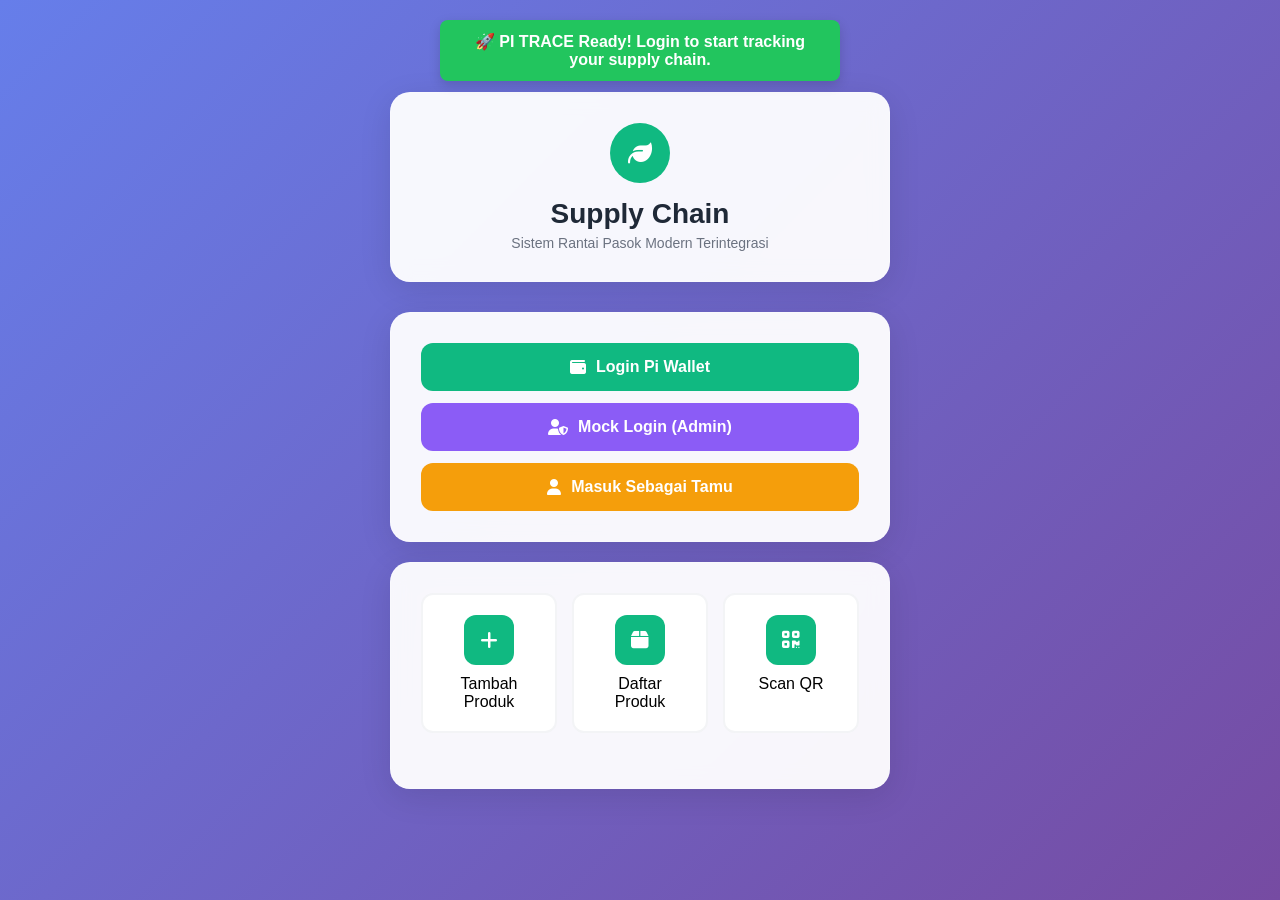
==== index.html @ 931ea824 "index.html" ====
<!DOCTYPE html>
<html lang="id">
<head>
    <meta charset="UTF-8">
    <title>Supply Chain Dashboard</title>
    <meta name="viewport" content="width=device-width, initial-scale=1.0">

    <!-- ICONS -->
    <link rel="stylesheet" href="https://cdnjs.cloudflare.com/ajax/libs/font-awesome/6.5.0/css/all.min.css">

    <!-- CSS -->
    <link rel="stylesheet" href="style.css">
</head>
<body>

<!-- STATUS MESSAGE -->
<div id="status"></div>

<div class="container">

    <!-- HEADER -->
    <div class="glass-card header">
        <div class="logo"><i class="fa fa-leaf"></i></div>
        <div class="title">Supply Chain</div>
        <div class="subtitle">Sistem Rantai Pasok Modern Terintegrasi</div>
    </div>

    <!-- USER WELCOME -->
    <div class="glass-card user-welcome" id="userSection" style="display:none;">
        <div class="avatar"><i class="fa fa-user"></i></div>
        <h3 id="welcomeUsername">Welcome</h3>
    </div>

    <!-- LOGIN BUTTONS -->
    <div class="glass-card actions" id="loginSection">
        <button class="btn btn-primary" id="btnLogin">
            <i class="fa fa-wallet"></i> Login Pi Wallet
        </button>

        <button class="btn mock-login-btn" id="btnMock">
            <i class="fa fa-user-shield"></i> Mock Login (Admin)
        </button>

        <button class="btn guest-login-btn" id="btnGuest">
            <i class="fa fa-user"></i> Masuk Sebagai Tamu
        </button>
    </div>

    <!-- SEARCH -->
    <div class="glass-card search-container" id="searchArea" style="display:none;">
        <input type="text" id="searchInput" class="search-input" placeholder="Cari produk / lokasi / kode hash…">
        <i class="fa fa-search search-icon"></i>
    </div>

    <!-- FEATURES -->
    <div class="glass-card">
        <div class="features-grid">

            <div class="feature-card" id="btnAddProduct">
                <div class="feature-icon"><i class="fa fa-plus"></i></div>
                Tambah Produk
            </div>

            <div class="feature-card" id="btnProductList">
                <div class="feature-icon"><i class="fa fa-box"></i></div>
                Daftar Produk
            </div>

            <div class="feature-card" id="btnScanQR">
                <div class="feature-icon"><i class="fa fa-qrcode"></i></div>
                Scan QR
            </div>

        </div>
    </div>

    <!-- STATISTICS -->
    <div class="glass-card" id="statsSection" style="display:none;">
        <div class="supply-chain-stats">
            <div class="stat-card">
                <div class="stat-number" id="statTotalProducts">0</div>
                <div class="stat-label">Produk</div>
            </div>
            <div class="stat-card">
                <div class="stat-number" id="statLocations">0</div>
                <div class="stat-label">Lokasi</div>
            </div>
            <div class="stat-card">
                <div class="stat-number" id="statActivities">0</div>
                <div class="stat-label">Aktivitas</div>
            </div>
        </div>
    </div>

    <!-- RECENT ACTIVITY -->
    <div class="glass-card recent-activities" id="activitySection" style="display:none;">
        <h3 style="margin-bottom: 10px;">Aktivitas Terakhir</h3>
        <div id="activityList"></div>
    </div>

</div>

<!-- MODALS -->
<div class="modal" id="modalAddProduct">
    <div class="modal-content">
        <span class="close-modal" data-close="#modalAddProduct">&times;</span>
        <h3 style="margin-bottom:15px;">Tambah Produk Baru</h3>

        <div class="form-group"><label>Nama Produk</label><input type="text" id="inputName"></div>
        <div class="form-group"><label>Asal Kota</label><input type="text" id="inputCity"></div>
        <div class="form-group"><label>Harga (Rp)</label><input type="number" id="inputPrice"></div>
        <div class="form-group"><label>Kuantitas</label><input type="number" id="inputQty"></div>

        <div class="form-group">
            <label>Kode Hash Otomatis</label>
            <div class="hash-code" id="hashPreview">Akan dihasilkan otomatis...</div>
        </div>

        <button class="btn btn-primary" id="btnSaveProduct"><i class="fa fa-save"></i> Simpan Produk</button>
    </div>
</div>

<div class="modal" id="modalProductList">
    <div class="modal-content">
        <span class="close-modal" data-close="#modalProductList">&times;</span>
        <h3>Daftar Produk</h3>
        <div class="products-container" id="productContainer"></div>
    </div>
</div>

<div class="modal" id="modalProductDetail">
    <div class="modal-content">
        <span class="close-modal" data-close="#modalProductDetail">&times;</span>
        <h3>Detail Produk</h3>
        <div id="productDetail"></div>
    </div>
</div>

<div class="modal" id="modalScanQR">
    <div class="modal-content">
        <span class="close-modal" data-close="#modalScanQR">&times;</span>
        <h3>Scan QR Code</h3>

        <div class="qr-placeholder">
            <i class="fa fa-camera"></i>
            <p>Scanner belum aktif.<br>Integrasi kamera dapat ditambahkan.</p>
        </div>

        <div class="qr-result" id="qrResult" style="display:none;"></div>
    </div>
</div>

<!-- JS -->
<script src="script.js"></script>

</body>
</html>
---- style.css ----
:root {
    --primary: #10b981;
    --primary-dark: #059669;
    --secondary: #3b82f6;
    --dark: #1f2937;
    --light: #f9fafb;
    --gray: #6b7280;
    --danger: #ef4444;
    --success: #22c55e;
    --warning: #f59e0b;
    --error: #dc2626;
}

* {
    margin: 0;
    padding: 0;
    box-sizing: border-box;
    font-family: 'Segoe UI', Tahoma, Geneva, Verdana, sans-serif;
}

body {
    background: linear-gradient(135deg, #667eea 0%, #764ba2 100%);
    min-height: 100vh;
    display: flex;
    align-items: center;
    justify-content: center;
    padding: 20px;
}

.container {
    width: 100%;
    max-width: 500px;
    margin: 0 auto;
}

.glass-card {
    background: rgba(255, 255, 255, 0.95);
    backdrop-filter: blur(10px);
    border-radius: 20px;
    padding: 30px;
    box-shadow: 0 8px 32px rgba(0, 0, 0, 0.1);
    border: 1px solid rgba(255, 255, 255, 0.2);
    margin-bottom: 20px;
}

.header {
    text-align: center;
    margin-bottom: 30px;
}

.logo {
    width: 60px;
    height: 60px;
    background: var(--primary);
    border-radius: 50%;
    display: flex;
    align-items: center;
    justify-content: center;
    margin: 0 auto 15px;
}

.logo i {
    font-size: 24px;
    color: white;
}

.title {
    font-size: 28px;
    font-weight: 700;
    color: var(--dark);
    margin-bottom: 5px;
}

.subtitle {
    color: var(--gray);
    font-size: 14px;
}

.actions {
    display: flex;
    flex-direction: column;
    gap: 12px;
}

.btn {
    padding: 15px 20px;
    border: none;
    border-radius: 12px;
    font-size: 16px;
    font-weight: 600;
    cursor: pointer;
    transition: all 0.3s ease;
    display: flex;
    align-items: center;
    justify-content: center;
    gap: 10px;
    text-decoration: none;
}

.btn-primary {
    background: var(--primary);
    color: white;
}

.btn-primary:hover {
    background: var(--primary-dark);
    transform: translateY(-2px);
}

.btn-success {
    background: var(--success);
    color: white;
}

.btn-success:hover {
    background: #16a34a;
    transform: translateY(-2px);
}

.btn-outline {
    background: transparent;
    color: var(--dark);
    border: 2px solid var(--gray);
}

.btn-outline:hover {
    background: var(--gray);
    color: white;
}

.mock-login-btn {
    background: #8b5cf6;
    color: white;
}

.mock-login-btn:hover {
    background: #7c3aed;
}

.guest-login-btn {
    background: #f59e0b;
    color: white;
}

.guest-login-btn:hover {
    background: #d97706;
}

.user-welcome {
    text-align: center;
    margin-bottom: 25px;
}

.avatar {
    width: 80px;
    height: 80px;
    background: var(--primary);
    border-radius: 50%;
    display: flex;
    align-items: center;
    justify-content: center;
    margin: 0 auto 15px;
}

.avatar i {
    font-size: 32px;
    color: white;
}

.search-container {
    position: relative;
    margin-bottom: 25px;
}

.search-input {
    width: 100%;
    padding: 15px 50px 15px 20px;
    border: 2px solid #e5e7eb;
    border-radius: 12px;
    font-size: 16px;
    transition: all 0.3s ease;
}

.search-input:focus {
    outline: none;
    border-color: var(--primary);
    box-shadow: 0 0 0 3px rgba(16, 185, 129, 0.1);
}

.search-icon {
    position: absolute;
    right: 20px;
    top: 50%;
    transform: translateY(-50%);
    color: var(--gray);
    cursor: pointer;
}

.features-grid {
    display: grid;
    grid-template-columns: 1fr;
    gap: 15px;
    margin-bottom: 25px;
}

@media (min-width: 480px) {
    .features-grid {
        grid-template-columns: repeat(3, 1fr);
    }
}

.feature-card {
    background: white;
    padding: 20px;
    border-radius: 12px;
    border: 2px solid #f3f4f6;
    cursor: pointer;
    transition: all 0.3s ease;
    text-align: center;
}

.feature-card:hover {
    transform: translateY(-3px);
    border-color: var(--primary);
    box-shadow: 0 8px 25px rgba(0, 0, 0, 0.1);
}

.feature-icon {
    width: 50px;
    height: 50px;
    background: var(--primary);
    border-radius: 12px;
    display: flex;
    align-items: center;
    justify-content: center;
    margin: 0 auto 10px;
}

.feature-icon i {
    font-size: 20px;
    color: white;
}

.modal {
    display: none;
    position: fixed;
    z-index: 1000;
    left: 0;
    top: 0;
    width: 100%;
    height: 100%;
    background-color: rgba(0, 0, 0, 0.5);
    backdrop-filter: blur(5px);
    padding: 20px;
    align-items: center;
    justify-content: center;
}

.modal-content {
    background: white;
    border-radius: 20px;
    padding: 25px;
    width: 100%;
    max-width: 500px;
    max-height: 90vh;
    overflow-y: auto;
    position: relative;
}

.close-modal {
    position: absolute;
    right: 20px;
    top: 15px;
    font-size: 28px;
    font-weight: bold;
    cursor: pointer;
    color: var(--gray);
}

.form-group {
    margin-bottom: 20px;
}

.form-group label {
    display: block;
    margin-bottom: 8px;
    font-weight: 600;
    color: var(--dark);
}

.form-group input,
.form-group select,
.form-group textarea {
    width: 100%;
    padding: 12px 15px;
    border: 2px solid #e5e7eb;
    border-radius: 8px;
    font-size: 16px;
    transition: all 0.3s ease;
}

.form-group input:focus,
.form-group select:focus,
.form-group textarea:focus {
    outline: none;
    border-color: var(--primary);
    box-shadow: 0 0 0 3px rgba(16, 185, 129, 0.1);
}

.quantity-input-group {
    display: grid;
    grid-template-columns: 1fr 1fr;
    gap: 10px;
}

.hash-code {
    background: #f3f4f6;
    padding: 12px 15px;
    border-radius: 8px;
    font-family: monospace;
    font-size: 14px;
    color: var(--dark);
    border: 1px dashed #d1d5db;
    word-break: break-all;
}

.product-detail-grid {
    display: grid;
    grid-template-columns: 1fr 1fr;
    gap: 15px;
    margin-bottom: 20px;
}

.detail-item {
    margin-bottom: 15px;
}

.detail-label {
    font-weight: 600;
    color: var(--gray);
    font-size: 14px;
    margin-bottom: 5px;
}

.detail-value {
    color: var(--dark);
    font-size: 16px;
}

.supply-chain-timeline {
    margin-top: 25px;
}

.timeline-item {
    display: flex;
    align-items: flex-start;
    padding: 12px 0;
    border-bottom: 1px solid #f3f4f6;
    position: relative;
}

.timeline-item:last-child {
    border-bottom: none;
}

.timeline-dot {
    width: 12px;
    height: 12px;
    background: var(--primary);
    border-radius: 50%;
    margin-right: 15px;
    margin-top: 5px;
    flex-shrink: 0;
}

.timeline-content {
    flex: 1;
}

.timeline-title {
    font-weight: 600;
    color: var(--dark);
    margin-bottom: 2px;
}

.timeline-date {
    font-size: 12px;
    color: var(--gray);
}

.timeline-status {
    font-size: 12px;
    padding: 2px 8px;
    border-radius: 12px;
    background: var(--success);
    color: white;
    display: inline-block;
}

.product-list {
    margin-top: 25px;
}

.products-container {
    max-height: 400px;
    overflow-y: auto;
}

.product-item {
    background: white;
    padding: 15px;
    border-radius: 12px;
    border: 2px solid #f3f4f6;
    margin-bottom: 10px;
    cursor: pointer;
    transition: all 0.3s ease;
}

.product-item:hover {
    border-color: var(--primary);
    transform: translateX(5px);
}

.product-header {
    display: flex;
    justify-content: space-between;
    align-items: flex-start;
    margin-bottom: 8px;
}

.product-name {
    font-weight: 600;
    color: var(--dark);
    flex: 1;
}

.product-price {
    color: var(--primary);
    font-weight: 600;
}

.product-meta {
    display: flex;
    gap: 15px;
    font-size: 12px;
    color: var(--gray);
    flex-wrap: wrap;
}

.empty-state {
    text-align: center;
    padding: 40px 20px;
    color: var(--gray);
}

.empty-state i {
    font-size: 48px;
    margin-bottom: 15px;
    color: var(--gray);
    opacity: 0.5;
}

.debug-panel {
    background: #1f2937;
    color: #10b981;
    padding: 15px;
    border-radius: 8px;
    margin-top: 20px;
    font-family: monospace;
    font-size: 12px;
    border: 1px solid #374151;
    max-height: 150px;
    overflow-y: auto;
}

.debug-item {
    margin-bottom: 5px;
    padding: 4px 0;
    border-bottom: 1px solid #374151;
}

.debug-item:last-child {
    margin-bottom: 0;
    border-bottom: none;
}

/* QR Scanner Styles */
.qr-scanner-container {
    text-align: center;
    margin: 20px 0;
}

.qr-placeholder {
    background: #f3f4f6;
    border: 2px dashed #d1d5db;
    border-radius: 12px;
    padding: 40px 20px;
    margin-bottom: 20px;
}

.qr-placeholder i {
    font-size: 48px;
    color: var(--gray);
    margin-bottom: 15px;
}

.qr-result {
    background: #f0fdf4;
    border: 1px solid #bbf7d0;
    border-radius: 8px;
    padding: 15px;
    margin-top: 15px;
}

/* Supply Chain Stats */
.supply-chain-stats {
    display: grid;
    grid-template-columns: repeat(3, 1fr);
    gap: 15px;
    margin: 20px 0;
}

.stat-card {
    background: white;
    padding: 20px;
    border-radius: 12px;
    text-align: center;
    border: 2px solid #f3f4f6;
}

.stat-number {
    font-size: 24px;
    font-weight: 700;
    color: var(--primary);
    margin-bottom: 5px;
}

.stat-label {
    font-size: 12px;
    color: var(--gray);
    text-transform: uppercase;
}

/* Recent Activities */
.recent-activities {
    margin-top: 20px;
}

.activity-item {
    display: flex;
    align-items: center;
    padding: 12px 0;
    border-bottom: 1px solid #f3f4f6;
}

.activity-item:last-child {
    border-bottom: none;
}

.activity-icon {
    width: 32px;
    height: 32px;
    background: var(--primary);
    border-radius: 50%;
    display: flex;
    align-items: center;
    justify-content: center;
    margin-right: 15px;
    flex-shrink: 0;
}

.activity-icon i {
    font-size: 14px;
    color: white;
}

.activity-content {
    flex: 1;
}

.activity-title {
    font-weight: 600;
    color: var(--dark);
    margin-bottom: 2px;
}

.activity-time {
    font-size: 12px;
    color: var(--gray);
}

/* Status Messages */
#status {
    position: fixed;
    top: 20px;
    left: 50%;
    transform: translateX(-50%);
    z-index: 10000;
    width: 90%;
    max-width: 400px;
}

.status-message {
    padding: 12px 20px;
    border-radius: 8px;
    font-weight: 600;
    text-align: center;
    margin-bottom: 10px;
    box-shadow: 0 4px 12px rgba(0, 0, 0, 0.15);
    animation: slideDown 0.3s ease;
}

.status-success {
    background: var(--success);
    color: white;
}

.status-error {
    background: var(--error);
    color: white;
}

.status-warning {
    background: var(--warning);
    color: white;
}

.status-info {
    background: var(--secondary);
    color: white;
}

@keyframes slideDown {
    from {
        transform: translateY(-100%);
        opacity: 0;
    }
    to {
        transform: translateY(0);
        opacity: 1;
    }
}

/* Responsive Design */
@media (max-width: 480px) {
    .container {
        padding: 10px;
    }
    
    .glass-card {
        padding: 20px;
    }
    
    .modal-content {
        padding: 20px;
        margin: 10px;
        width: calc(100% - 20px);
    }
    
    .product-detail-grid {
        grid-template-columns: 1fr;
    }
    
    .quantity-input-group {
        grid-template-columns: 1fr;
    }
    
    .supply-chain-stats {
        grid-template-columns: 1fr;
    }
    
    .features-grid {
        grid-template-columns: 1fr;
    }
}

/* Loading animation */
.loading {
    display: inline-block;
    width: 20px;
    height: 20px;
    border: 3px solid #ffffff;
    border-radius: 50%;
    border-top-color: transparent;
    animation: spin 1s ease-in-out infinite;
}

@keyframes spin {
    to { transform: rotate(360deg); }
}

/* View Detail Button */
.view-detail-btn {
    background: transparent;
    border: 1px solid var(--primary);
    color: var(--primary);
    padding: 8px 16px;
    border-radius: 6px;
    cursor: pointer;
    transition: all 0.3s ease;
    font-size: 14px;
    text-decoration: none;
    display: inline-block;
}

.view-detail-btn:hover {
    background: var(--primary);
    color: white;
}
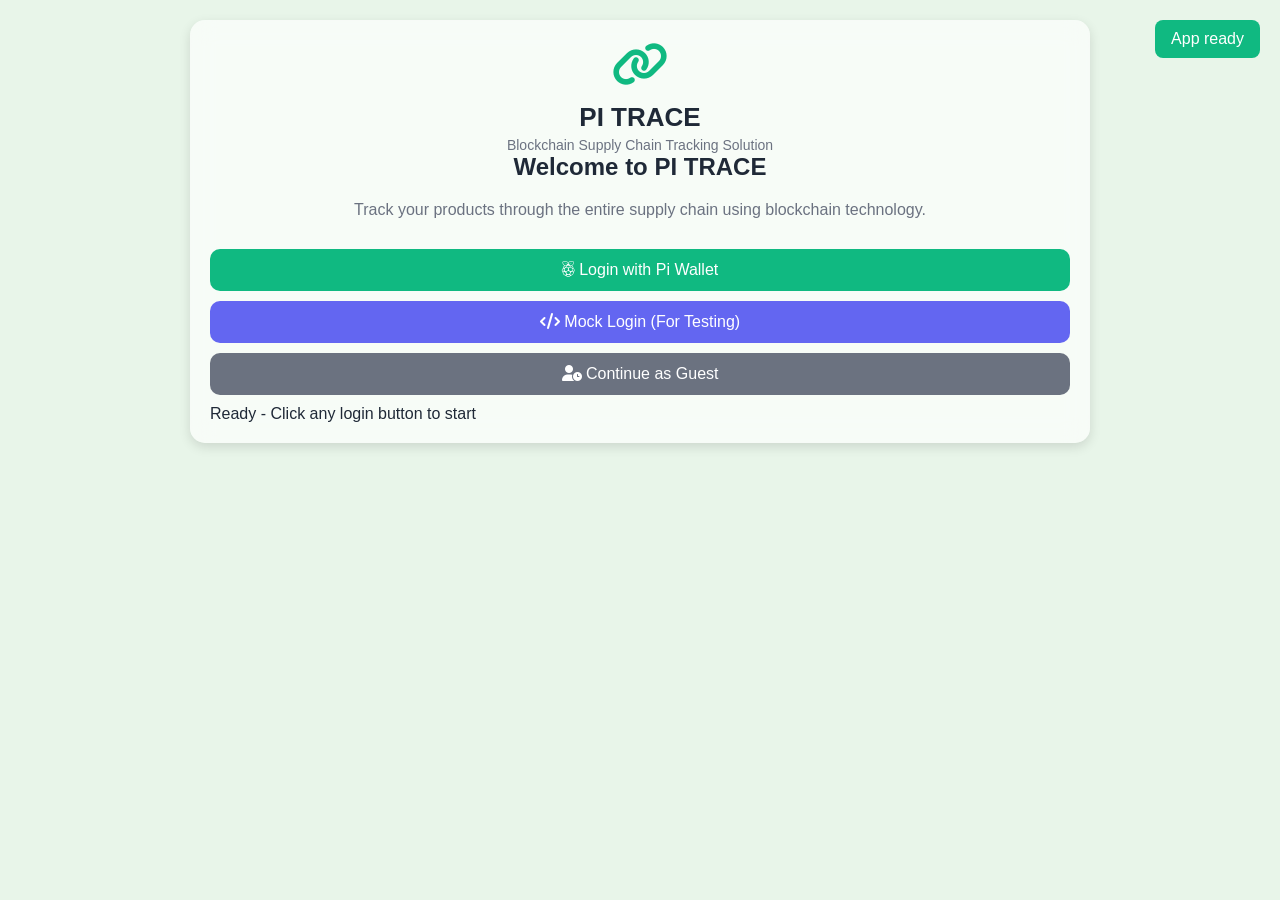
==== commit a243ec46: "index.html" ====
--- a/index.html
+++ b/index.html
@@ -2,156 +2,289 @@
 <html lang="id">
 <head>
     <meta charset="UTF-8">
-    <title>Supply Chain Dashboard</title>
     <meta name="viewport" content="width=device-width, initial-scale=1.0">
-
-    <!-- ICONS -->
-    <link rel="stylesheet" href="https://cdnjs.cloudflare.com/ajax/libs/font-awesome/6.5.0/css/all.min.css">
-
-    <!-- CSS -->
+    <title>PI TRACE - Supply Chain Tracking</title>
+    <link rel="stylesheet" href="https://cdnjs.cloudflare.com/ajax/libs/font-awesome/6.4.0/css/all.min.css">
     <link rel="stylesheet" href="style.css">
 </head>
 <body>
-
-<!-- STATUS MESSAGE -->
-<div id="status"></div>
-
-<div class="container">
-
-    <!-- HEADER -->
-    <div class="glass-card header">
-        <div class="logo"><i class="fa fa-leaf"></i></div>
-        <div class="title">Supply Chain</div>
-        <div class="subtitle">Sistem Rantai Pasok Modern Terintegrasi</div>
+    <div class="container">
+        <!-- Login Section -->
+        <div id="login-section">
+            <div class="glass-card">
+                <div class="header">
+                    <div class="logo">
+                        <i class="fas fa-link"></i>
+                    </div>
+                    <h1 class="title">PI TRACE</h1>
+                    <p class="subtitle">Blockchain Supply Chain Tracking Solution</p>
+                </div>
+                
+                <h2 style="text-align: center; margin-bottom: 20px;">Welcome to PI TRACE</h2>
+                <p style="text-align: center; color: var(--gray); margin-bottom: 30px;">
+                    Track your products through the entire supply chain using blockchain technology.
+                </p>
+                
+                <div class="actions">
+                    <button class="btn btn-primary" onclick="loginWithPi()">
+                        <i class="fab fa-raspberry-pi"></i>
+                        Login with Pi Wallet
+                    </button>
+                    
+                    <button class="btn mock-login-btn" onclick="mockLogin()">
+                        <i class="fas fa-code"></i>
+                        Mock Login (For Testing)
+                    </button>
+                    
+                    <button class="btn guest-login-btn" onclick="guestLogin()">
+                        <i class="fas fa-user-clock"></i>
+                        Continue as Guest
+                    </button>
+                </div>
+
+                <div class="debug-panel" id="debugPanel">
+                    <div class="debug-item">Ready - Click any login button to start</div>
+                </div>
+            </div>
+        </div>
+
+        <!-- Main App Section -->
+        <div id="app-section" style="display: none;">
+            <div class="glass-card">
+                <!-- User Welcome -->
+                <div class="user-welcome">
+                    <div class="avatar">
+                        <i class="fas fa-user"></i>
+                    </div>
+                    <h2>
+                        Welcome back, 
+                        <span id="username" style="color: var(--primary);">User</span>!
+                    </h2>
+                    <p style="color: var(--gray); margin-top: 5px;" id="login-type">
+                        Authenticated with Pi Wallet
+                    </p>
+                </div>
+
+                <!-- Search Bar -->
+                <div class="search-container">
+                    <input type="text" id="searchInput" class="search-input" placeholder="Search products...">
+                    <i class="fas fa-search search-icon" onclick="searchProducts()"></i>
+                </div>
+
+                <!-- Features Grid -->
+                <div class="features-grid">
+                    <div class="feature-card" onclick="showProductModal()">
+                        <div class="feature-icon">
+                            <i class="fas fa-qrcode"></i>
+                        </div>
+                        <h3>QR Code Tracking</h3>
+                        <p style="color: var(--gray);">Scan QR codes to track products</p>
+                    </div>
+
+                    <div class="feature-card" onclick="showProductModal()">
+                        <div class="feature-icon">
+                            <i class="fas fa-box"></i>
+                        </div>
+                        <h3>Product Registration</h3>
+                        <p style="color: var(--gray);">Register products on blockchain</p>
+                    </div>
+
+                    <div class="feature-card" onclick="scanQRCode()">
+                        <div class="feature-icon">
+                            <i class="fas fa-shipping-fast"></i>
+                        </div>
+                        <h3>Supply Chain Monitoring</h3>
+                        <p style="color: var(--gray);">Monitor products in real-time</p>
+                    </div>
+                </div>
+
+                <!-- Action Buttons -->
+                <div class="actions">
+                    <button class="btn btn-primary" onclick="showProductModal()">
+                        <i class="fas fa-plus-circle"></i>
+                        Register Product
+                    </button>
+                    <button class="btn btn-success" onclick="createPayment()">
+                        <i class="fas fa-coins"></i>
+                        Make Payment (3.14 π)
+                    </button>
+                    <button class="btn btn-outline" onclick="scanQRCode()">
+                        <i class="fas fa-camera"></i>
+                        Scan QR Code
+                    </button>
+                </div>
+
+                <!-- Product List -->
+                <div class="product-list" id="productList" style="display: none;">
+                    <h3 style="margin-bottom: 20px;">Your Products</h3>
+                    <div id="productsContainer"></div>
+                </div>
+
+                <!-- Logout Button -->
+                <div style="text-align: center; margin-top: 30px;">
+                    <button class="btn btn-outline" onclick="logout()">
+                        <i class="fas fa-sign-out-alt"></i>
+                        Logout
+                    </button>
+                </div>
+            </div>
+        </div>
+
+        <!-- Status Messages -->
+        <div id="status"></div>
     </div>
 
-    <!-- USER WELCOME -->
-    <div class="glass-card user-welcome" id="userSection" style="display:none;">
-        <div class="avatar"><i class="fa fa-user"></i></div>
-        <h3 id="welcomeUsername">Welcome</h3>
+    <!-- Product Registration Modal -->
+    <div id="productModal" class="modal">
+        <div class="modal-content">
+            <span class="close-modal" onclick="closeModal('productModal')">&times;</span>
+            <h2 style="margin-bottom: 20px; color: var(--dark);">Register New Product</h2>
+            
+            <div class="form-group">
+                <label for="productName">Product Name</label>
+                <input type="text" id="productName" placeholder="Enter product name">
+            </div>
+            
+            <div class="form-group">
+                <label for="productCategory">Category</label>
+                <select id="productCategory">
+                    <option value="">Select category</option>
+                    <option value="electronics">Electronics</option>
+                    <option value="clothing">Clothing</option>
+                    <option value="food">Food & Beverages</option>
+                    <option value="cosmetics">Cosmetics</option>
+                    <option value="other">Other</option>
+                </select>
+            </div>
+            
+            <div class="form-group">
+                <label for="productDescription">Description</label>
+                <textarea id="productDescription" rows="3" placeholder="Enter product description"></textarea>
+            </div>
+
+            <!-- Quantity dengan Satuan -->
+            <div class="form-group">
+                <label>Quantity</label>
+                <div class="quantity-input-group">
+                    <div class="form-group">
+                        <input type="number" id="productQuantity" min="1" value="1" placeholder="Quantity">
+                    </div>
+                    <div class="form-group">
+                        <select id="productUnit">
+                            <option value="pcs">Pieces (pcs)</option>
+                            <option value="kg">Kilograms (kg)</option>
+                            <option value="g">Grams (g)</option>
+                            <option value="lb">Pounds (lb)</option>
+                            <option value="ton">Tons (ton)</option>
+                            <option value="l">Liters (L)</option>
+                            <option value="ml">Milliliters (ml)</option>
+                            <option value="m">Meters (m)</option>
+                            <option value="cm">Centimeters (cm)</option>
+                            <option value="box">Boxes</option>
+                            <option value="pack">Packs</option>
+                            <option value="set">Sets</option>
+                            <option value="pair">Pairs</option>
+                            <option value="bundle">Bundles</option>
+                            <option value="carton">Cartons</option>
+                        </select>
+                    </div>
+                </div>
+            </div>
+            
+            <div class="form-group">
+                <label for="productPrice">Price (π)</label>
+                <input type="number" id="productPrice" step="0.01" placeholder="0.00">
+            </div>
+
+            <div class="form-group">
+                <label for="originCountry">Origin Country</label>
+                <select id="originCountry">
+                    <option value="">Select Country</option>
+                    <option value="Indonesia">Indonesia</option>
+                    <option value="Thailand">Thailand</option>
+                    <option value="China">China</option>
+                    <option value="Japan">Japan</option>
+                    <option value="United States">United States</option>
+                    <option value="Germany">Germany</option>
+                    <option value="Other">Other</option>
+                </select>
+            </div>
+
+            <div class="form-group">
+                <label for="originCity">Origin City</label>
+                <input type="text" id="originCity" placeholder="Enter city">
+            </div>
+            
+            <div class="form-group">
+                <label>Upload Date</label>
+                <div class="hash-code" id="uploadDateDisplay">Will be generated automatically</div>
+            </div>
+            
+            <div class="form-group">
+                <label>Unique Hash Code</label>
+                <div class="hash-code" id="hashCodeDisplay">Will be generated automatically</div>
+            </div>
+            
+            <button class="btn btn-primary" onclick="submitProduct()" style="width: 100%;">
+                <i class="fas fa-save"></i> Register Product
+            </button>
+        </div>
     </div>
 
-    <!-- LOGIN BUTTONS -->
-    <div class="glass-card actions" id="loginSection">
-        <button class="btn btn-primary" id="btnLogin">
-            <i class="fa fa-wallet"></i> Login Pi Wallet
-        </button>
-
-        <button class="btn mock-login-btn" id="btnMock">
-            <i class="fa fa-user-shield"></i> Mock Login (Admin)
-        </button>
-
-        <button class="btn guest-login-btn" id="btnGuest">
-            <i class="fa fa-user"></i> Masuk Sebagai Tamu
-        </button>
+    <!-- Product Detail Modal -->
+    <div id="productDetailModal" class="modal">
+        <div class="modal-content">
+            <span class="close-modal" onclick="closeModal('productDetailModal')">&times;</span>
+            <h2 style="margin-bottom: 20px; color: var(--dark);" id="detailProductName">Product Details</h2>
+            
+            <div class="product-detail-grid">
+                <div class="detail-item">
+                    <div class="detail-label">Category</div>
+                    <div class="detail-value" id="detailCategory">-</div>
+                </div>
+                <div class="detail-item">
+                    <div class="detail-label">Quantity</div>
+                    <div class="detail-value" id="detailQuantity">-</div>
+                </div>
+                <div class="detail-item">
+                    <div class="detail-label">Price</div>
+                    <div class="detail-value" id="detailPrice">-</div>
+                </div>
+                <div class="detail-item">
+                    <div class="detail-label">Origin</div>
+                    <div class="detail-value" id="detailOrigin">-</div>
+                </div>
+            </div>
+            
+            <div class="detail-item">
+                <div class="detail-label">Description</div>
+                <div class="detail-value" id="detailDescription">-</div>
+            </div>
+            
+            <div class="detail-item">
+                <div class="detail-label">Upload Date</div>
+                <div class="detail-value" id="detailUploadDate">-</div>
+            </div>
+            
+            <div class="detail-item">
+                <div class="detail-label">Hash Code</div>
+                <div class="hash-code" id="detailHashCode">-</div>
+            </div>
+            
+            <!-- Supply Chain Timeline -->
+            <div class="supply-chain-timeline">
+                <h3 style="margin: 20px 0 15px; color: var(--dark);">Supply Chain Timeline</h3>
+                <div id="supplyChainTimeline">
+                    <!-- Timeline items will be added here dynamically -->
+                </div>
+            </div>
+            
+            <button class="btn btn-outline" onclick="closeModal('productDetailModal')" style="width: 100%; margin-top: 20px;">
+                <i class="fas fa-times"></i> Close
+            </button>
+        </div>
     </div>
 
-    <!-- SEARCH -->
-    <div class="glass-card search-container" id="searchArea" style="display:none;">
-        <input type="text" id="searchInput" class="search-input" placeholder="Cari produk / lokasi / kode hash…">
-        <i class="fa fa-search search-icon"></i>
-    </div>
-
-    <!-- FEATURES -->
-    <div class="glass-card">
-        <div class="features-grid">
-
-            <div class="feature-card" id="btnAddProduct">
-                <div class="feature-icon"><i class="fa fa-plus"></i></div>
-                Tambah Produk
-            </div>
-
-            <div class="feature-card" id="btnProductList">
-                <div class="feature-icon"><i class="fa fa-box"></i></div>
-                Daftar Produk
-            </div>
-
-            <div class="feature-card" id="btnScanQR">
-                <div class="feature-icon"><i class="fa fa-qrcode"></i></div>
-                Scan QR
-            </div>
-
-        </div>
-    </div>
-
-    <!-- STATISTICS -->
-    <div class="glass-card" id="statsSection" style="display:none;">
-        <div class="supply-chain-stats">
-            <div class="stat-card">
-                <div class="stat-number" id="statTotalProducts">0</div>
-                <div class="stat-label">Produk</div>
-            </div>
-            <div class="stat-card">
-                <div class="stat-number" id="statLocations">0</div>
-                <div class="stat-label">Lokasi</div>
-            </div>
-            <div class="stat-card">
-                <div class="stat-number" id="statActivities">0</div>
-                <div class="stat-label">Aktivitas</div>
-            </div>
-        </div>
-    </div>
-
-    <!-- RECENT ACTIVITY -->
-    <div class="glass-card recent-activities" id="activitySection" style="display:none;">
-        <h3 style="margin-bottom: 10px;">Aktivitas Terakhir</h3>
-        <div id="activityList"></div>
-    </div>
-
-</div>
-
-<!-- MODALS -->
-<div class="modal" id="modalAddProduct">
-    <div class="modal-content">
-        <span class="close-modal" data-close="#modalAddProduct">&times;</span>
-        <h3 style="margin-bottom:15px;">Tambah Produk Baru</h3>
-
-        <div class="form-group"><label>Nama Produk</label><input type="text" id="inputName"></div>
-        <div class="form-group"><label>Asal Kota</label><input type="text" id="inputCity"></div>
-        <div class="form-group"><label>Harga (Rp)</label><input type="number" id="inputPrice"></div>
-        <div class="form-group"><label>Kuantitas</label><input type="number" id="inputQty"></div>
-
-        <div class="form-group">
-            <label>Kode Hash Otomatis</label>
-            <div class="hash-code" id="hashPreview">Akan dihasilkan otomatis...</div>
-        </div>
-
-        <button class="btn btn-primary" id="btnSaveProduct"><i class="fa fa-save"></i> Simpan Produk</button>
-    </div>
-</div>
-
-<div class="modal" id="modalProductList">
-    <div class="modal-content">
-        <span class="close-modal" data-close="#modalProductList">&times;</span>
-        <h3>Daftar Produk</h3>
-        <div class="products-container" id="productContainer"></div>
-    </div>
-</div>
-
-<div class="modal" id="modalProductDetail">
-    <div class="modal-content">
-        <span class="close-modal" data-close="#modalProductDetail">&times;</span>
-        <h3>Detail Produk</h3>
-        <div id="productDetail"></div>
-    </div>
-</div>
-
-<div class="modal" id="modalScanQR">
-    <div class="modal-content">
-        <span class="close-modal" data-close="#modalScanQR">&times;</span>
-        <h3>Scan QR Code</h3>
-
-        <div class="qr-placeholder">
-            <i class="fa fa-camera"></i>
-            <p>Scanner belum aktif.<br>Integrasi kamera dapat ditambahkan.</p>
-        </div>
-
-        <div class="qr-result" id="qrResult" style="display:none;"></div>
-    </div>
-</div>
-
-<!-- JS -->
-<script src="script.js"></script>
-
+    <script src="script.js"></script>
 </body>
 </html>
--- a/style.css
+++ b/style.css
@@ -1,709 +1,315 @@
+/* =========================
+   GLOBAL THEMES & RESET
+========================= */
 :root {
     --primary: #10b981;
     --primary-dark: #059669;
-    --secondary: #3b82f6;
+    --light: #f0fdf4;
+    --white: #ffffff;
     --dark: #1f2937;
-    --light: #f9fafb;
     --gray: #6b7280;
-    --danger: #ef4444;
-    --success: #22c55e;
-    --warning: #f59e0b;
-    --error: #dc2626;
+    --bg: #e8f5e9;
 }
 
 * {
     margin: 0;
     padding: 0;
     box-sizing: border-box;
-    font-family: 'Segoe UI', Tahoma, Geneva, Verdana, sans-serif;
+    font-family: "Poppins", sans-serif;
 }
 
 body {
-    background: linear-gradient(135deg, #667eea 0%, #764ba2 100%);
-    min-height: 100vh;
+    background: var(--bg);
+    padding: 20px;
+    color: var(--dark);
+}
+
+/* =========================
+   CONTAINER & CARD
+========================= */
+.container {
+    max-width: 900px;
+    margin: auto;
+}
+
+.glass-card {
+    background: rgba(255, 255, 255, 0.65);
+    backdrop-filter: blur(12px);
+    border-radius: 15px;
+    padding: 20px;
+    margin-bottom: 20px;
+    box-shadow: 0 4px 12px rgba(0,0,0,0.12);
+}
+
+/* HEADER */
+.header {
+    text-align: center;
+}
+.header .logo {
+    font-size: 45px;
+    color: var(--primary);
+    margin-bottom: 10px;
+}
+.header .title {
+    font-size: 26px;
+    font-weight: 600;
+}
+.header .subtitle {
+    font-size: 14px;
+    color: var(--gray);
+    margin-top: 4px;
+}
+
+/* STATUS MESSAGE */
+#status {
+    position: fixed;
+    top: 20px;
+    right: 20px;
+    background: var(--primary);
+    color: white;
+    padding: 10px 16px;
+    border-radius: 8px;
+    display: none;
+    z-index: 2000;
+}
+
+/* =========================
+   BUTTONS
+========================= */
+.btn {
+    width: 100%;
+    padding: 12px;
+    font-size: 16px;
+    border-radius: 10px;
+    cursor: pointer;
+    border: none;
+    margin-bottom: 10px;
+    transition: 0.25s;
+}
+
+.btn-primary {
+    background: var(--primary);
+    color: white;
+}
+.btn-primary:hover {
+    background: var(--primary-dark);
+}
+
+.mock-login-btn {
+    background: #6366f1;
+    color: white;
+}
+.mock-login-btn:hover {
+    background: #4f46e5;
+}
+
+.guest-login-btn {
+    background: #6b7280;
+    color: white;
+}
+.guest-login-btn:hover {
+    background: #4b5563;
+}
+
+/* =========================
+   SEARCH BAR
+========================= */
+.search-container {
     display: flex;
     align-items: center;
-    justify-content: center;
-    padding: 20px;
-}
-
-.container {
+    position: relative;
+}
+
+.search-input {
     width: 100%;
-    max-width: 500px;
-    margin: 0 auto;
-}
-
-.glass-card {
-    background: rgba(255, 255, 255, 0.95);
-    backdrop-filter: blur(10px);
-    border-radius: 20px;
-    padding: 30px;
-    box-shadow: 0 8px 32px rgba(0, 0, 0, 0.1);
-    border: 1px solid rgba(255, 255, 255, 0.2);
-    margin-bottom: 20px;
-}
-
-.header {
+    padding: 12px 40px 12px 15px;
+    border-radius: 10px;
+    border: 1px solid #ddd;
+    font-size: 15px;
+}
+.search-icon {
+    position: absolute;
+    right: 15px;
+    color: var(--primary);
+    font-size: 18px;
+}
+
+/* =========================
+   FEATURES GRID
+========================= */
+.features-grid {
+    display: grid;
+    grid-template-columns: repeat(3, 1fr);
+    gap: 15px;
+}
+
+.feature-card {
+    background: var(--white);
+    border-radius: 12px;
+    padding: 20px 10px;
     text-align: center;
-    margin-bottom: 30px;
-}
-
-.logo {
-    width: 60px;
-    height: 60px;
+    cursor: pointer;
+    border: 1px solid #d1d5db;
+    transition: 0.25s;
+}
+.feature-card:hover {
+    transform: translateY(-3px);
+    border-color: var(--primary);
+}
+.feature-icon {
+    font-size: 32px;
+    color: var(--primary);
+    margin-bottom: 8px;
+}
+
+/* =========================
+   STATISTICS
+========================= */
+.supply-chain-stats {
+    display: flex;
+    justify-content: space-between;
+    text-align: center;
+}
+
+.stat-card {
+    flex: 1;
+    padding: 15px;
+}
+.stat-number {
+    font-size: 28px;
+    font-weight: 600;
+    color: var(--primary);
+}
+.stat-label {
+    font-size: 13px;
+    color: var(--gray);
+}
+
+/* =========================
+   RECENT ACTIVITIES
+========================= */
+#activityList {
+    font-size: 14px;
+    color: var(--dark);
+}
+.activity-item {
+    padding: 10px;
+    border-bottom: 1px solid #e5e7eb;
+}
+.activity-item:last-child {
+    border-bottom: none;
+}
+
+/* =========================
+   USER WELCOME
+========================= */
+.user-welcome {
+    display: flex;
+    align-items: center;
+    gap: 15px;
+}
+.user-welcome .avatar {
     background: var(--primary);
+    color: white;
+    width: 55px;
+    height: 55px;
     border-radius: 50%;
     display: flex;
     align-items: center;
     justify-content: center;
-    margin: 0 auto 15px;
-}
-
-.logo i {
-    font-size: 24px;
-    color: white;
-}
-
-.title {
-    font-size: 28px;
-    font-weight: 700;
-    color: var(--dark);
-    margin-bottom: 5px;
-}
-
-.subtitle {
-    color: var(--gray);
-    font-size: 14px;
-}
-
-.actions {
-    display: flex;
-    flex-direction: column;
-    gap: 12px;
-}
-
-.btn {
-    padding: 15px 20px;
-    border: none;
-    border-radius: 12px;
-    font-size: 16px;
-    font-weight: 600;
-    cursor: pointer;
-    transition: all 0.3s ease;
-    display: flex;
-    align-items: center;
-    justify-content: center;
-    gap: 10px;
-    text-decoration: none;
-}
-
-.btn-primary {
-    background: var(--primary);
-    color: white;
-}
-
-.btn-primary:hover {
-    background: var(--primary-dark);
-    transform: translateY(-2px);
-}
-
-.btn-success {
-    background: var(--success);
-    color: white;
-}
-
-.btn-success:hover {
-    background: #16a34a;
-    transform: translateY(-2px);
-}
-
-.btn-outline {
-    background: transparent;
-    color: var(--dark);
-    border: 2px solid var(--gray);
-}
-
-.btn-outline:hover {
-    background: var(--gray);
-    color: white;
-}
-
-.mock-login-btn {
-    background: #8b5cf6;
-    color: white;
-}
-
-.mock-login-btn:hover {
-    background: #7c3aed;
-}
-
-.guest-login-btn {
-    background: #f59e0b;
-    color: white;
-}
-
-.guest-login-btn:hover {
-    background: #d97706;
-}
-
-.user-welcome {
-    text-align: center;
-    margin-bottom: 25px;
-}
-
-.avatar {
-    width: 80px;
-    height: 80px;
-    background: var(--primary);
-    border-radius: 50%;
-    display: flex;
-    align-items: center;
-    justify-content: center;
-    margin: 0 auto 15px;
-}
-
-.avatar i {
-    font-size: 32px;
-    color: white;
-}
-
-.search-container {
-    position: relative;
-    margin-bottom: 25px;
-}
-
-.search-input {
-    width: 100%;
-    padding: 15px 50px 15px 20px;
-    border: 2px solid #e5e7eb;
-    border-radius: 12px;
-    font-size: 16px;
-    transition: all 0.3s ease;
-}
-
-.search-input:focus {
-    outline: none;
-    border-color: var(--primary);
-    box-shadow: 0 0 0 3px rgba(16, 185, 129, 0.1);
-}
-
-.search-icon {
-    position: absolute;
-    right: 20px;
-    top: 50%;
-    transform: translateY(-50%);
-    color: var(--gray);
-    cursor: pointer;
-}
-
-.features-grid {
-    display: grid;
-    grid-template-columns: 1fr;
-    gap: 15px;
-    margin-bottom: 25px;
-}
-
-@media (min-width: 480px) {
-    .features-grid {
-        grid-template-columns: repeat(3, 1fr);
-    }
-}
-
-.feature-card {
-    background: white;
-    padding: 20px;
-    border-radius: 12px;
-    border: 2px solid #f3f4f6;
-    cursor: pointer;
-    transition: all 0.3s ease;
-    text-align: center;
-}
-
-.feature-card:hover {
-    transform: translateY(-3px);
-    border-color: var(--primary);
-    box-shadow: 0 8px 25px rgba(0, 0, 0, 0.1);
-}
-
-.feature-icon {
-    width: 50px;
-    height: 50px;
-    background: var(--primary);
-    border-radius: 12px;
-    display: flex;
-    align-items: center;
-    justify-content: center;
-    margin: 0 auto 10px;
-}
-
-.feature-icon i {
-    font-size: 20px;
-    color: white;
-}
-
+    font-size: 22px;
+}
+
+/* =========================
+   MODAL SYSTEM
+========================= */
 .modal {
     display: none;
     position: fixed;
-    z-index: 1000;
-    left: 0;
-    top: 0;
-    width: 100%;
-    height: 100%;
-    background-color: rgba(0, 0, 0, 0.5);
-    backdrop-filter: blur(5px);
-    padding: 20px;
-    align-items: center;
-    justify-content: center;
-}
-
+    z-index: 1500;
+    left: 0; top: 0;
+    width: 100%; height: 100%;
+    background: rgba(0,0,0,0.55);
+}
 .modal-content {
     background: white;
-    border-radius: 20px;
-    padding: 25px;
+    margin: 80px auto;
+    max-width: 420px;
+    padding: 20px;
+    border-radius: 12px;
+    animation: fadeIn 0.25s;
+}
+.close-modal {
+    float: right;
+    font-size: 22px;
+    cursor: pointer;
+}
+
+/* Forms */
+.form-group {
+    margin-bottom: 12px;
+}
+.form-group label {
+    font-size: 14px;
+    color: var(--gray);
+}
+.form-group input {
     width: 100%;
-    max-width: 500px;
-    max-height: 90vh;
-    overflow-y: auto;
-    position: relative;
-}
-
-.close-modal {
-    position: absolute;
-    right: 20px;
-    top: 15px;
-    font-size: 28px;
-    font-weight: bold;
-    cursor: pointer;
-    color: var(--gray);
-}
-
-.form-group {
-    margin-bottom: 20px;
-}
-
-.form-group label {
-    display: block;
-    margin-bottom: 8px;
-    font-weight: 600;
-    color: var(--dark);
-}
-
-.form-group input,
-.form-group select,
-.form-group textarea {
-    width: 100%;
-    padding: 12px 15px;
-    border: 2px solid #e5e7eb;
+    padding: 10px;
     border-radius: 8px;
-    font-size: 16px;
-    transition: all 0.3s ease;
-}
-
-.form-group input:focus,
-.form-group select:focus,
-.form-group textarea:focus {
-    outline: none;
-    border-color: var(--primary);
-    box-shadow: 0 0 0 3px rgba(16, 185, 129, 0.1);
-}
-
-.quantity-input-group {
-    display: grid;
-    grid-template-columns: 1fr 1fr;
-    gap: 10px;
+    margin-top: 5px;
+    border: 1px solid #d1d5db;
 }
 
 .hash-code {
     background: #f3f4f6;
-    padding: 12px 15px;
-    border-radius: 8px;
-    font-family: monospace;
-    font-size: 14px;
+    padding: 8px;
+    font-size: 13px;
     color: var(--dark);
-    border: 1px dashed #d1d5db;
-    word-break: break-all;
-}
-
-.product-detail-grid {
-    display: grid;
-    grid-template-columns: 1fr 1fr;
-    gap: 15px;
-    margin-bottom: 20px;
-}
-
-.detail-item {
-    margin-bottom: 15px;
-}
-
-.detail-label {
-    font-weight: 600;
-    color: var(--gray);
-    font-size: 14px;
-    margin-bottom: 5px;
-}
-
-.detail-value {
-    color: var(--dark);
-    font-size: 16px;
-}
-
-.supply-chain-timeline {
-    margin-top: 25px;
-}
-
-.timeline-item {
-    display: flex;
-    align-items: flex-start;
-    padding: 12px 0;
-    border-bottom: 1px solid #f3f4f6;
-    position: relative;
-}
-
-.timeline-item:last-child {
-    border-bottom: none;
-}
-
-.timeline-dot {
-    width: 12px;
-    height: 12px;
-    background: var(--primary);
-    border-radius: 50%;
-    margin-right: 15px;
-    margin-top: 5px;
-    flex-shrink: 0;
-}
-
-.timeline-content {
-    flex: 1;
-}
-
-.timeline-title {
-    font-weight: 600;
-    color: var(--dark);
-    margin-bottom: 2px;
-}
-
-.timeline-date {
-    font-size: 12px;
-    color: var(--gray);
-}
-
-.timeline-status {
-    font-size: 12px;
-    padding: 2px 8px;
-    border-radius: 12px;
-    background: var(--success);
-    color: white;
-    display: inline-block;
-}
-
-.product-list {
-    margin-top: 25px;
-}
-
+    border-radius: 5px;
+}
+
+/* Product List */
 .products-container {
-    max-height: 400px;
-    overflow-y: auto;
-}
-
+    margin-top: 10px;
+}
 .product-item {
-    background: white;
-    padding: 15px;
-    border-radius: 12px;
-    border: 2px solid #f3f4f6;
+    background: #f9fafb;
+    border: 1px solid #e5e7eb;
+    border-radius: 10px;
+    padding: 12px;
     margin-bottom: 10px;
     cursor: pointer;
-    transition: all 0.3s ease;
-}
-
-.product-item:hover {
-    border-color: var(--primary);
-    transform: translateX(5px);
-}
-
-.product-header {
-    display: flex;
-    justify-content: space-between;
-    align-items: flex-start;
+}
+
+/* QR Placeholder */
+.qr-placeholder {
+    text-align: center;
+    color: var(--gray);
+    padding: 20px;
+}
+.qr-placeholder i {
+    font-size: 60px;
     margin-bottom: 8px;
 }
 
-.product-name {
-    font-weight: 600;
-    color: var(--dark);
-    flex: 1;
-}
-
-.product-price {
-    color: var(--primary);
-    font-weight: 600;
-}
-
-.product-meta {
-    display: flex;
-    gap: 15px;
-    font-size: 12px;
-    color: var(--gray);
-    flex-wrap: wrap;
-}
-
-.empty-state {
-    text-align: center;
-    padding: 40px 20px;
-    color: var(--gray);
-}
-
-.empty-state i {
-    font-size: 48px;
-    margin-bottom: 15px;
-    color: var(--gray);
-    opacity: 0.5;
-}
-
-.debug-panel {
-    background: #1f2937;
-    color: #10b981;
-    padding: 15px;
-    border-radius: 8px;
-    margin-top: 20px;
-    font-family: monospace;
-    font-size: 12px;
-    border: 1px solid #374151;
-    max-height: 150px;
-    overflow-y: auto;
-}
-
-.debug-item {
-    margin-bottom: 5px;
-    padding: 4px 0;
-    border-bottom: 1px solid #374151;
-}
-
-.debug-item:last-child {
-    margin-bottom: 0;
-    border-bottom: none;
-}
-
-/* QR Scanner Styles */
-.qr-scanner-container {
-    text-align: center;
-    margin: 20px 0;
-}
-
-.qr-placeholder {
-    background: #f3f4f6;
-    border: 2px dashed #d1d5db;
-    border-radius: 12px;
-    padding: 40px 20px;
-    margin-bottom: 20px;
-}
-
-.qr-placeholder i {
-    font-size: 48px;
-    color: var(--gray);
-    margin-bottom: 15px;
-}
-
-.qr-result {
-    background: #f0fdf4;
-    border: 1px solid #bbf7d0;
-    border-radius: 8px;
-    padding: 15px;
-    margin-top: 15px;
-}
-
-/* Supply Chain Stats */
-.supply-chain-stats {
-    display: grid;
-    grid-template-columns: repeat(3, 1fr);
-    gap: 15px;
-    margin: 20px 0;
-}
-
-.stat-card {
-    background: white;
-    padding: 20px;
-    border-radius: 12px;
-    text-align: center;
-    border: 2px solid #f3f4f6;
-}
-
-.stat-number {
-    font-size: 24px;
-    font-weight: 700;
-    color: var(--primary);
-    margin-bottom: 5px;
-}
-
-.stat-label {
-    font-size: 12px;
-    color: var(--gray);
-    text-transform: uppercase;
-}
-
-/* Recent Activities */
-.recent-activities {
-    margin-top: 20px;
-}
-
-.activity-item {
-    display: flex;
-    align-items: center;
-    padding: 12px 0;
-    border-bottom: 1px solid #f3f4f6;
-}
-
-.activity-item:last-child {
-    border-bottom: none;
-}
-
-.activity-icon {
-    width: 32px;
-    height: 32px;
-    background: var(--primary);
-    border-radius: 50%;
-    display: flex;
-    align-items: center;
-    justify-content: center;
-    margin-right: 15px;
-    flex-shrink: 0;
-}
-
-.activity-icon i {
-    font-size: 14px;
-    color: white;
-}
-
-.activity-content {
-    flex: 1;
-}
-
-.activity-title {
-    font-weight: 600;
-    color: var(--dark);
-    margin-bottom: 2px;
-}
-
-.activity-time {
-    font-size: 12px;
-    color: var(--gray);
-}
-
-/* Status Messages */
-#status {
-    position: fixed;
-    top: 20px;
-    left: 50%;
-    transform: translateX(-50%);
-    z-index: 10000;
-    width: 90%;
-    max-width: 400px;
-}
-
-.status-message {
-    padding: 12px 20px;
-    border-radius: 8px;
-    font-weight: 600;
-    text-align: center;
-    margin-bottom: 10px;
-    box-shadow: 0 4px 12px rgba(0, 0, 0, 0.15);
-    animation: slideDown 0.3s ease;
-}
-
-.status-success {
-    background: var(--success);
-    color: white;
-}
-
-.status-error {
-    background: var(--error);
-    color: white;
-}
-
-.status-warning {
-    background: var(--warning);
-    color: white;
-}
-
-.status-info {
-    background: var(--secondary);
-    color: white;
-}
-
-@keyframes slideDown {
-    from {
-        transform: translateY(-100%);
-        opacity: 0;
-    }
-    to {
-        transform: translateY(0);
-        opacity: 1;
-    }
-}
-
-/* Responsive Design */
-@media (max-width: 480px) {
-    .container {
-        padding: 10px;
-    }
-    
-    .glass-card {
-        padding: 20px;
-    }
-    
-    .modal-content {
-        padding: 20px;
-        margin: 10px;
-        width: calc(100% - 20px);
-    }
-    
-    .product-detail-grid {
-        grid-template-columns: 1fr;
-    }
-    
-    .quantity-input-group {
-        grid-template-columns: 1fr;
-    }
-    
-    .supply-chain-stats {
-        grid-template-columns: 1fr;
-    }
-    
+/* =========================
+   RESPONSIVE
+========================= */
+@media(max-width: 600px) {
     .features-grid {
         grid-template-columns: 1fr;
     }
-}
-
-/* Loading animation */
-.loading {
-    display: inline-block;
-    width: 20px;
-    height: 20px;
-    border: 3px solid #ffffff;
-    border-radius: 50%;
-    border-top-color: transparent;
-    animation: spin 1s ease-in-out infinite;
-}
-
-@keyframes spin {
-    to { transform: rotate(360deg); }
-}
-
-/* View Detail Button */
-.view-detail-btn {
-    background: transparent;
-    border: 1px solid var(--primary);
-    color: var(--primary);
-    padding: 8px 16px;
-    border-radius: 6px;
-    cursor: pointer;
-    transition: all 0.3s ease;
-    font-size: 14px;
-    text-decoration: none;
-    display: inline-block;
-}
-
-.view-detail-btn:hover {
-    background: var(--primary);
-    color: white;
-}
+    .supply-chain-stats {
+        flex-direction: column;
+        gap: 15px;
+    }
+}
+
+/* =========================
+   ANIMATIONS
+========================= */
+@keyframes fadeIn {
+    from { opacity: 0; transform: translateY(10px); }
+    to   { opacity: 1; transform: translateY(0); }
+}
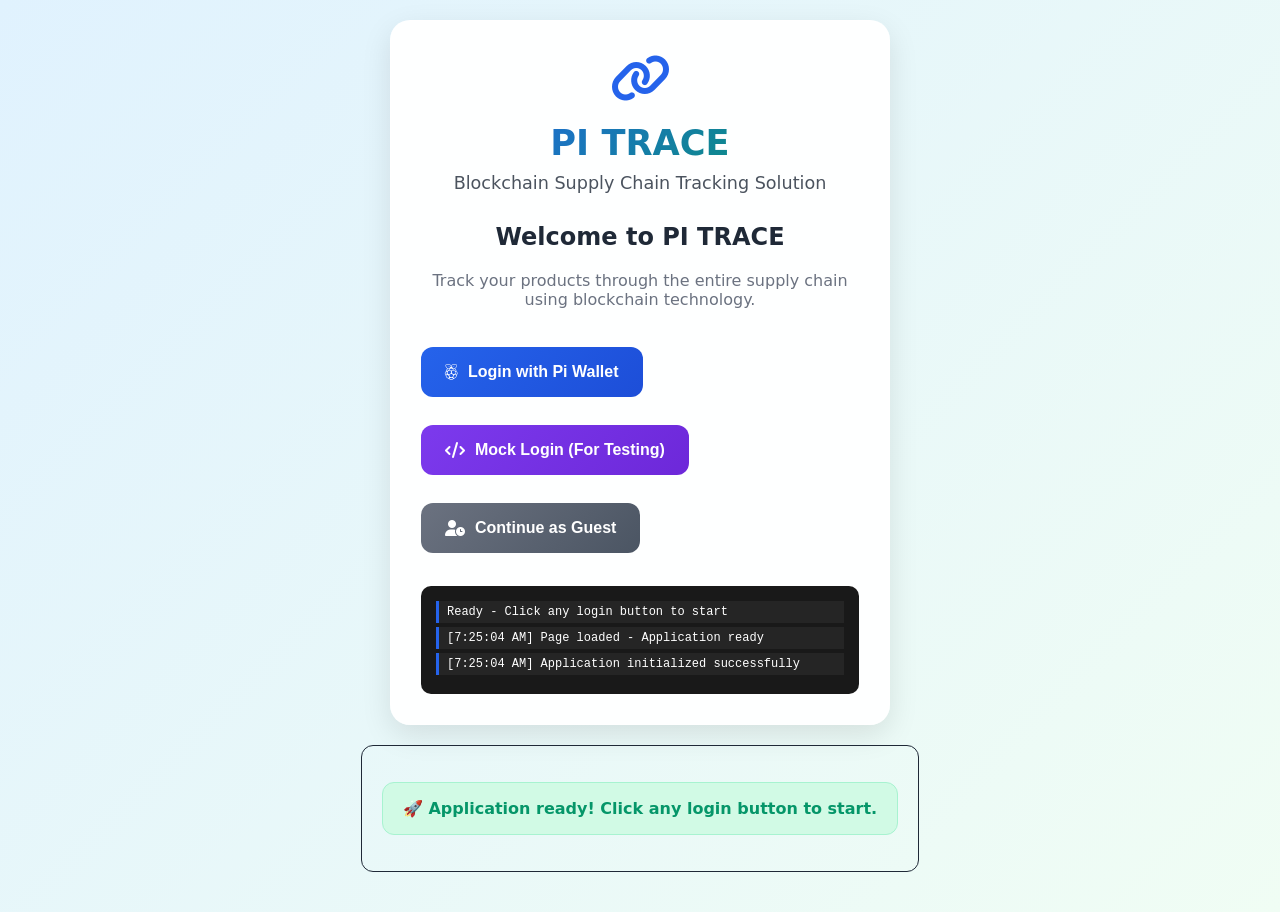
==== commit 759e921e: "index.html" ====
--- a/index.html
+++ b/index.html
@@ -6,6 +6,8 @@
     <title>PI TRACE - Supply Chain Tracking</title>
     <link rel="stylesheet" href="https://cdnjs.cloudflare.com/ajax/libs/font-awesome/6.4.0/css/all.min.css">
     <link rel="stylesheet" href="style.css">
+    <!-- Pi Network SDK -->
+    <script src="https://sdk.minepi.com/pi-sdk.js"></script>
 </head>
 <body>
     <div class="container">
@@ -131,7 +133,7 @@
         </div>
 
         <!-- Status Messages -->
-        <div id="status"></div>
+        <div id="status" class="status"></div>
     </div>
 
     <!-- Product Registration Modal -->
--- a/style.css
+++ b/style.css
@@ -1,315 +1,492 @@
-/* =========================
-   GLOBAL THEMES & RESET
-========================= */
-:root {
-    --primary: #10b981;
-    --primary-dark: #059669;
-    --light: #f0fdf4;
-    --white: #ffffff;
-    --dark: #1f2937;
-    --gray: #6b7280;
-    --bg: #e8f5e9;
-}
-
 * {
     margin: 0;
     padding: 0;
     box-sizing: border-box;
-    font-family: "Poppins", sans-serif;
+}
+
+:root {
+    --primary: #2563eb;
+    --primary-dark: #1d4ed8;
+    --secondary: #059669;
+    --dark: #1f2937;
+    --light: #f8fafc;
+    --gray: #6b7280;
+    --success: #059669;
+    --warning: #d97706;
+    --error: #dc2626;
 }
 
 body {
-    background: var(--bg);
+    font-family: 'Segoe UI', system-ui, sans-serif;
+    background: linear-gradient(135deg, #e0f2fe 0%, #f0fdf4 100%);
+    min-height: 100vh;
+    color: var(--dark);
+}
+
+.container {
+    width: 100%;
+    min-height: 100vh;
+    display: flex;
+    flex-direction: column;
+    justify-content: center;
+    align-items: center;
     padding: 20px;
-    color: var(--dark);
-}
-
-/* =========================
-   CONTAINER & CARD
-========================= */
-.container {
-    max-width: 900px;
-    margin: auto;
 }
 
 .glass-card {
-    background: rgba(255, 255, 255, 0.65);
-    backdrop-filter: blur(12px);
-    border-radius: 15px;
-    padding: 20px;
-    margin-bottom: 20px;
-    box-shadow: 0 4px 12px rgba(0,0,0,0.12);
-}
-
-/* HEADER */
+    background: rgba(255, 255, 255, 0.95);
+    border-radius: 20px;
+    padding: 30px;
+    box-shadow: 0 10px 30px rgba(0, 0, 0, 0.1);
+    border: 1px solid rgba(255, 255, 255, 0.5);
+    width: 100%;
+    max-width: 500px;
+}
+
 .header {
     text-align: center;
-}
-.header .logo {
-    font-size: 45px;
-    color: var(--primary);
+    margin-bottom: 30px;
+}
+
+.logo {
+    font-size: 3rem;
+    margin-bottom: 15px;
+    color: var(--primary);
+}
+
+.title {
+    font-size: 2.2rem;
+    font-weight: 800;
+    background: linear-gradient(135deg, var(--primary), var(--secondary));
+    -webkit-background-clip: text;
+    -webkit-text-fill-color: transparent;
     margin-bottom: 10px;
 }
-.header .title {
-    font-size: 26px;
+
+.subtitle {
+    color: var(--dark);
+    font-size: 1.1rem;
+    opacity: 0.8;
+}
+
+.btn {
+    padding: 16px 24px;
+    border: none;
+    border-radius: 12px;
+    font-size: 1rem;
     font-weight: 600;
-}
-.header .subtitle {
-    font-size: 14px;
-    color: var(--gray);
-    margin-top: 4px;
-}
-
-/* STATUS MESSAGE */
-#status {
-    position: fixed;
-    top: 20px;
-    right: 20px;
-    background: var(--primary);
-    color: white;
-    padding: 10px 16px;
-    border-radius: 8px;
-    display: none;
-    z-index: 2000;
-}
-
-/* =========================
-   BUTTONS
-========================= */
-.btn {
-    width: 100%;
-    padding: 12px;
-    font-size: 16px;
-    border-radius: 10px;
     cursor: pointer;
-    border: none;
-    margin-bottom: 10px;
-    transition: 0.25s;
+    transition: all 0.3s ease;
+    display: flex;
+    align-items: center;
+    justify-content: center;
+    gap: 10px;
+    width: 100%;
+    margin: 8px 0;
+    color: white;
 }
 
 .btn-primary {
-    background: var(--primary);
-    color: white;
-}
-.btn-primary:hover {
-    background: var(--primary-dark);
+    background: linear-gradient(135deg, var(--primary), var(--primary-dark));
+}
+
+.btn-success {
+    background: linear-gradient(135deg, var(--success), #047857);
+}
+
+.btn-outline {
+    background: transparent;
+    border: 2px solid var(--primary);
+    color: var(--primary);
 }
 
 .mock-login-btn {
-    background: #6366f1;
-    color: white;
-}
-.mock-login-btn:hover {
-    background: #4f46e5;
+    background: linear-gradient(135deg, #7c3aed, #6d28d9);
 }
 
 .guest-login-btn {
-    background: #6b7280;
-    color: white;
-}
-.guest-login-btn:hover {
-    background: #4b5563;
-}
-
-/* =========================
-   SEARCH BAR
-========================= */
-.search-container {
-    display: flex;
-    align-items: center;
-    position: relative;
-}
-
-.search-input {
-    width: 100%;
-    padding: 12px 40px 12px 15px;
-    border-radius: 10px;
-    border: 1px solid #ddd;
-    font-size: 15px;
-}
-.search-icon {
-    position: absolute;
-    right: 15px;
-    color: var(--primary);
-    font-size: 18px;
-}
-
-/* =========================
-   FEATURES GRID
-========================= */
+    background: linear-gradient(135deg, #6b7280, #4b5563);
+}
+
+.btn:hover {
+    transform: translateY(-2px);
+    box-shadow: 0 8px 25px rgba(0, 0, 0, 0.2);
+}
+
+.actions {
+    display: flex;
+    flex-direction: column;
+    gap: 12px;
+    margin: 25px 0;
+}
+
+.user-welcome {
+    text-align: center;
+    margin-bottom: 30px;
+    padding: 20px;
+    background: rgba(255, 255, 255, 0.8);
+    border-radius: 16px;
+}
+
+.avatar {
+    width: 80px;
+    height: 80px;
+    background: linear-gradient(135deg, var(--primary), var(--secondary));
+    border-radius: 50%;
+    margin: 0 auto 20px;
+    display: flex;
+    align-items: center;
+    justify-content: center;
+    font-size: 2rem;
+    color: white;
+}
+
+.status {
+    margin: 20px 0;
+    padding: 16px 20px;
+    border-radius: 12px;
+    text-align: center;
+    font-weight: 600;
+    border: 1px solid;
+}
+
+.status.success {
+    background: #d1fae5;
+    color: var(--success);
+    border-color: #a7f3d0;
+}
+
+.status.error {
+    background: #fee2e2;
+    color: var(--error);
+    border-color: #fecaca;
+}
+
+.status.info {
+    background: #dbeafe;
+    color: var(--primary);
+    border-color: #bfdbfe;
+}
+
+.status.warning {
+    background: #fffbeb;
+    color: var(--warning);
+    border-color: #fef3c7;
+}
+
 .features-grid {
     display: grid;
-    grid-template-columns: repeat(3, 1fr);
-    gap: 15px;
+    grid-template-columns: 1fr;
+    gap: 16px;
+    margin: 25px 0;
+}
+
+@media (min-width: 768px) {
+    .features-grid {
+        grid-template-columns: repeat(3, 1fr);
+    }
+    .actions {
+        flex-direction: row;
+        flex-wrap: wrap;
+    }
+    .btn {
+        width: auto;
+        min-width: 200px;
+    }
 }
 
 .feature-card {
-    background: var(--white);
-    border-radius: 12px;
-    padding: 20px 10px;
-    text-align: center;
+    background: white;
+    padding: 20px;
+    border-radius: 16px;
+    box-shadow: 0 5px 20px rgba(0, 0, 0, 0.08);
+    border-left: 4px solid var(--primary);
     cursor: pointer;
-    border: 1px solid #d1d5db;
-    transition: 0.25s;
-}
+}
+
 .feature-card:hover {
-    transform: translateY(-3px);
-    border-color: var(--primary);
-}
+    transform: translateY(-5px);
+}
+
 .feature-icon {
-    font-size: 32px;
-    color: var(--primary);
-    margin-bottom: 8px;
-}
-
-/* =========================
-   STATISTICS
-========================= */
-.supply-chain-stats {
-    display: flex;
-    justify-content: space-between;
-    text-align: center;
-}
-
-.stat-card {
-    flex: 1;
+    font-size: 2rem;
+    color: var(--primary);
+    margin-bottom: 15px;
+}
+
+.loading-spinner {
+    display: inline-block;
+    width: 20px;
+    height: 20px;
+    border: 3px solid rgba(255, 255, 255, 0.3);
+    border-radius: 50%;
+    border-top-color: white;
+    animation: spin 1s ease-in-out infinite;
+}
+
+@keyframes spin {
+    to { transform: rotate(360deg); }
+}
+
+.product-card {
+    background: white;
+    padding: 20px;
+    border-radius: 16px;
+    box-shadow: 0 5px 20px rgba(0, 0, 0, 0.08);
+    border-left: 4px solid var(--primary);
+    margin-bottom: 15px;
+}
+
+.view-detail-btn {
+    background: transparent;
+    border: 1px solid var(--primary);
+    color: var(--primary);
+    padding: 8px 16px;
+    border-radius: 6px;
+    cursor: pointer;
+    transition: all 0.3s ease;
+}
+
+.view-detail-btn:hover {
+    background: var(--primary);
+    color: white;
+}
+
+.debug-panel {
+    background: rgba(0, 0, 0, 0.9);
+    color: white;
     padding: 15px;
-}
-.stat-number {
-    font-size: 28px;
-    font-weight: 600;
-    color: var(--primary);
-}
-.stat-label {
-    font-size: 13px;
-    color: var(--gray);
-}
-
-/* =========================
-   RECENT ACTIVITIES
-========================= */
-#activityList {
-    font-size: 14px;
-    color: var(--dark);
-}
-.activity-item {
-    padding: 10px;
-    border-bottom: 1px solid #e5e7eb;
-}
-.activity-item:last-child {
-    border-bottom: none;
-}
-
-/* =========================
-   USER WELCOME
-========================= */
-.user-welcome {
-    display: flex;
-    align-items: center;
-    gap: 15px;
-}
-.user-welcome .avatar {
-    background: var(--primary);
-    color: white;
-    width: 55px;
-    height: 55px;
-    border-radius: 50%;
-    display: flex;
-    align-items: center;
-    justify-content: center;
-    font-size: 22px;
-}
-
-/* =========================
-   MODAL SYSTEM
-========================= */
+    border-radius: 10px;
+    margin-top: 20px;
+    font-family: monospace;
+    font-size: 12px;
+    max-height: 150px;
+    overflow-y: auto;
+}
+
+.debug-item {
+    margin-bottom: 4px;
+    padding: 4px 8px;
+    border-left: 3px solid var(--primary);
+    background: rgba(255, 255, 255, 0.05);
+}
+
+/* Modal Styles */
 .modal {
     display: none;
     position: fixed;
-    z-index: 1500;
-    left: 0; top: 0;
-    width: 100%; height: 100%;
-    background: rgba(0,0,0,0.55);
-}
+    top: 0;
+    left: 0;
+    width: 100%;
+    height: 100%;
+    background: rgba(0, 0, 0, 0.5);
+    z-index: 1000;
+    justify-content: center;
+    align-items: center;
+}
+
 .modal-content {
     background: white;
-    margin: 80px auto;
-    max-width: 420px;
-    padding: 20px;
-    border-radius: 12px;
-    animation: fadeIn 0.25s;
-}
+    padding: 30px;
+    border-radius: 20px;
+    max-width: 500px;
+    width: 90%;
+    max-height: 80vh;
+    overflow-y: auto;
+}
+
 .close-modal {
     float: right;
-    font-size: 22px;
+    font-size: 1.5rem;
     cursor: pointer;
-}
-
-/* Forms */
+    color: var(--gray);
+}
+
 .form-group {
-    margin-bottom: 12px;
-}
+    margin-bottom: 20px;
+}
+
 .form-group label {
-    font-size: 14px;
-    color: var(--gray);
-}
-.form-group input {
-    width: 100%;
-    padding: 10px;
+    display: block;
+    margin-bottom: 8px;
+    font-weight: 600;
+    color: var(--dark);
+}
+
+.form-group input, .form-group textarea, .form-group select {
+    width: 100%;
+    padding: 12px;
+    border: 2px solid #e5e7eb;
+    border-radius: 10px;
+    font-size: 1rem;
+    transition: border-color 0.3s ease;
+}
+
+.form-group input:focus, .form-group textarea:focus, .form-group select:focus {
+    outline: none;
+    border-color: var(--primary);
+}
+
+.hash-code {
+    font-family: 'Courier New', monospace;
+    background: #f8fafc;
+    padding: 8px 12px;
     border-radius: 8px;
-    margin-top: 5px;
-    border: 1px solid #d1d5db;
-}
-
-.hash-code {
-    background: #f3f4f6;
-    padding: 8px;
-    font-size: 13px;
-    color: var(--dark);
-    border-radius: 5px;
-}
-
-/* Product List */
-.products-container {
-    margin-top: 10px;
-}
-.product-item {
-    background: #f9fafb;
+    font-size: 0.9rem;
+    color: var(--primary);
     border: 1px solid #e5e7eb;
-    border-radius: 10px;
-    padding: 12px;
-    margin-bottom: 10px;
-    cursor: pointer;
-}
-
-/* QR Placeholder */
-.qr-placeholder {
+    word-break: break-all;
+}
+
+.product-list {
+    margin-top: 20px;
+}
+
+.empty-state {
     text-align: center;
-    color: var(--gray);
-    padding: 20px;
-}
-.qr-placeholder i {
-    font-size: 60px;
-    margin-bottom: 8px;
-}
-
-/* =========================
-   RESPONSIVE
-========================= */
-@media(max-width: 600px) {
-    .features-grid {
+    padding: 40px;
+    color: var(--gray);
+}
+
+.empty-state i {
+    font-size: 3rem;
+    margin-bottom: 15px;
+    color: var(--gray);
+}
+
+/* Quantity Input Group */
+.quantity-input-group {
+    display: grid;
+    grid-template-columns: 2fr 1fr;
+    gap: 10px;
+}
+
+@media (max-width: 480px) {
+    .quantity-input-group {
         grid-template-columns: 1fr;
     }
-    .supply-chain-stats {
-        flex-direction: column;
-        gap: 15px;
-    }
-}
-
-/* =========================
-   ANIMATIONS
-========================= */
-@keyframes fadeIn {
-    from { opacity: 0; transform: translateY(10px); }
-    to   { opacity: 1; transform: translateY(0); }
-}
+}
+
+.quantity-badge {
+    display: inline-flex;
+    align-items: center;
+    gap: 5px;
+    background: var(--success);
+    color: white;
+    padding: 4px 8px;
+    border-radius: 6px;
+    font-size: 0.8rem;
+    margin-left: 10px;
+}
+
+/* Search Bar Styles */
+.search-container {
+    margin: 20px 0;
+    position: relative;
+}
+
+.search-input {
+    width: 100%;
+    padding: 12px 45px 12px 16px;
+    border: 2px solid #e5e7eb;
+    border-radius: 12px;
+    font-size: 1rem;
+    transition: all 0.3s ease;
+}
+
+.search-input:focus {
+    outline: none;
+    border-color: var(--primary);
+    box-shadow: 0 0 0 3px rgba(37, 99, 235, 0.1);
+}
+
+.search-icon {
+    position: absolute;
+    right: 16px;
+    top: 50%;
+    transform: translateY(-50%);
+    color: var(--gray);
+    cursor: pointer;
+}
+
+/* Product Detail Modal */
+.product-detail-grid {
+    display: grid;
+    grid-template-columns: 1fr 1fr;
+    gap: 15px;
+    margin: 20px 0;
+}
+
+.detail-item {
+    margin-bottom: 15px;
+}
+
+.detail-label {
+    font-weight: 600;
+    color: var(--dark);
+    margin-bottom: 5px;
+    font-size: 0.9rem;
+}
+
+.detail-value {
+    color: var(--gray);
+    font-size: 1rem;
+}
+
+.supply-chain-timeline {
+    margin-top: 20px;
+}
+
+.timeline-item {
+    display: flex;
+    margin-bottom: 15px;
+    position: relative;
+}
+
+.timeline-item:before {
+    content: '';
+    position: absolute;
+    left: 15px;
+    top: 25px;
+    bottom: -15px;
+    width: 2px;
+    background: #e5e7eb;
+}
+
+.timeline-item:last-child:before {
+    display: none;
+}
+
+.timeline-icon {
+    width: 32px;
+    height: 32px;
+    border-radius: 50%;
+    background: var(--primary);
+    color: white;
+    display: flex;
+    align-items: center;
+    justify-content: center;
+    margin-right: 15px;
+    flex-shrink: 0;
+    z-index: 1;
+}
+
+.timeline-content {
+    flex: 1;
+}
+
+.timeline-date {
+    font-size: 0.8rem;
+    color: var(--gray);
+    margin-bottom: 5px;
+}
+
+.timeline-title {
+    font-weight: 600;
+    margin-bottom: 5px;
+}
+
+.timeline-description {
+    font-size: 0.9rem;
+    color: var(--gray);
+}
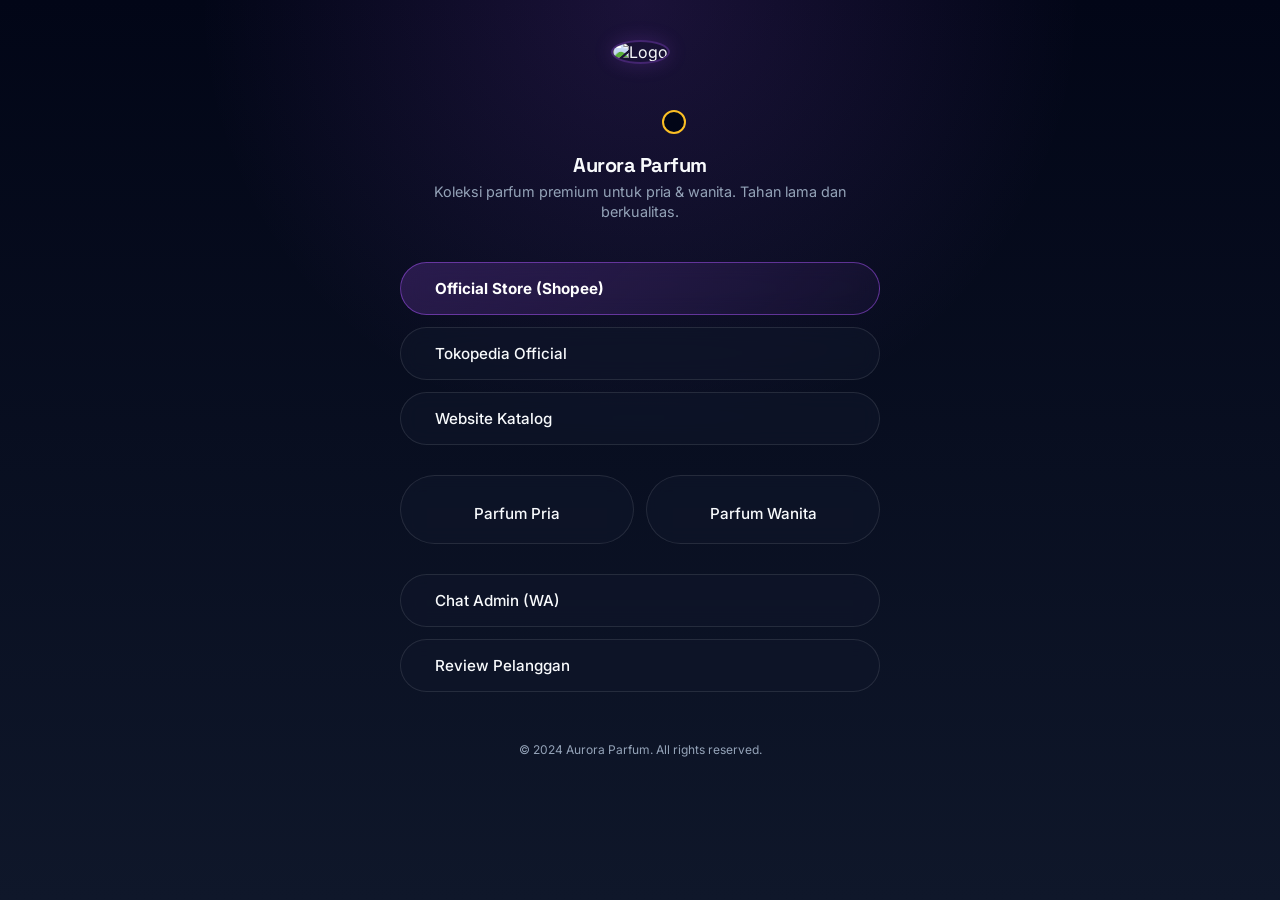
==== commit 9e68bd27: "Update index.html" ====
--- a/index.html
+++ b/index.html
@@ -2,291 +2,327 @@
 <html lang="id">
 <head>
     <meta charset="UTF-8">
-    <meta name="viewport" content="width=device-width, initial-scale=1.0">
-    <title>PI TRACE - Supply Chain Tracking</title>
-    <link rel="stylesheet" href="https://cdnjs.cloudflare.com/ajax/libs/font-awesome/6.4.0/css/all.min.css">
-    <link rel="stylesheet" href="style.css">
-    <!-- Pi Network SDK -->
-    <script src="https://sdk.minepi.com/pi-sdk.js"></script>
+    <meta name="viewport" content="width=device-width, initial-scale=1.0, maximum-scale=1.0, user-scalable=no">
+    <title>Aurora Parfum | Link-in-Bio</title>
+    <meta name="description" content="Kumpulan link resmi Aurora Parfum.">
+    
+    <!-- Google Fonts -->
+    <link rel="preconnect" href="https://fonts.googleapis.com">
+    <link rel="preconnect" href="https://fonts.gstatic.com" crossorigin>
+    <link href="https://fonts.googleapis.com/css2?family=Inter:wght@400;500;600&family=Space+Grotesk:wght@500;700&display=swap" rel="stylesheet">
+
+    <!-- Icons -->
+    <script src="https://unpkg.com/@phosphor-icons/web"></script>
+
+    <style>
+        /* --- CSS VARIABLES --- */
+        :root {
+            --bg-dark: #020617;
+            --bg-card: rgba(15, 23, 42, 0.6);
+            --bg-card-hover: rgba(30, 41, 59, 0.9);
+            
+            /* Warna Brand (Ungu & Emas) */
+            --primary: #a855f7; 
+            --accent: #fbbf24;
+            
+            --text-main: #f8fafc;
+            --text-muted: #94a3b8;
+            --border: rgba(255, 255, 255, 0.1);
+        }
+
+        /* --- RESET --- */
+        * { margin: 0; padding: 0; box-sizing: border-box; -webkit-tap-highlight-color: transparent; }
+        
+        body {
+            font-family: 'Inter', sans-serif;
+            background-color: var(--bg-dark);
+            color: var(--text-main);
+            min-height: 100vh;
+            display: flex;
+            flex-direction: column;
+            align-items: center;
+            /* Background Gradient Halus */
+            background-image: 
+                radial-gradient(circle at 50% 0%, rgba(168, 85, 247, 0.15), transparent 40%),
+                linear-gradient(to bottom, #020617, #0f172a);
+            padding: 40px 20px 60px 20px;
+        }
+
+        h1, h2, h3 { font-family: 'Space Grotesk', sans-serif; }
+
+        /* --- CONTAINER --- */
+        .container {
+            width: 100%;
+            max-width: 480px; /* Lebar standar bio-link */
+            display: flex;
+            flex-direction: column;
+            align-items: center;
+            gap: 20px;
+            z-index: 1;
+        }
+
+        /* --- PROFILE HEADER --- */
+        .profile-header {
+            text-align: center;
+            margin-bottom: 10px;
+            animation: fadeInDown 0.8s ease-out;
+            width: 100%;
+        }
+
+        .avatar-wrapper {
+            position: relative;
+            width: 96px;
+            height: 96px;
+            margin: 0 auto 16px;
+        }
+
+        .avatar {
+            width: 100%;
+            height: 100%;
+            border-radius: 50%;
+            object-fit: cover;
+            border: 2px solid rgba(168, 85, 247, 0.3);
+            box-shadow: 0 0 20px rgba(168, 85, 247, 0.2);
+        }
+
+        .verified-badge {
+            position: absolute;
+            bottom: 2px;
+            right: 2px;
+            background: var(--bg-dark);
+            border: 2px solid var(--accent);
+            color: var(--accent);
+            border-radius: 50%;
+            width: 24px;
+            height: 24px;
+            display: flex;
+            align-items: center;
+            justify-content: center;
+            font-size: 12px;
+        }
+
+        .profile-name { font-size: 1.25rem; font-weight: 700; margin-bottom: 4px; letter-spacing: -0.5px; }
+        .profile-bio { color: var(--text-muted); font-size: 0.9rem; line-height: 1.4; padding: 0 10px; }
+
+        /* --- SOCIAL ICONS (KECIL DI BAWAH NAMA) --- */
+        .socials-header {
+            display: flex;
+            gap: 16px;
+            justify-content: center;
+            margin-bottom: 10px;
+        }
+        .social-icon-link {
+            color: var(--text-muted);
+            font-size: 24px;
+            transition: 0.3s;
+            text-decoration: none;
+        }
+        .social-icon-link:hover { color: var(--primary); transform: translateY(-2px); }
+
+        /* --- LINK BUTTONS (INTI DARI LYNK.ID) --- */
+        .links-wrapper {
+            width: 100%;
+            display: flex;
+            flex-direction: column;
+            gap: 12px;
+        }
+
+        .link-btn {
+            display: flex;
+            align-items: center;
+            justify-content: space-between; /* Icon kiri, Teks Tengah, Panah Kanan */
+            width: 100%;
+            padding: 16px 20px;
+            background: var(--bg-card);
+            border: 1px solid var(--border);
+            border-radius: 50px; /* Sangat bulat seperti Lynk.id */
+            text-decoration: none;
+            color: var(--text-main);
+            backdrop-filter: blur(10px);
+            -webkit-backdrop-filter: blur(10px);
+            transition: all 0.3s cubic-bezier(0.25, 0.8, 0.25, 1);
+            position: relative;
+            overflow: hidden;
+            animation: fadeInUp 0.5s ease-out backwards;
+        }
+
+        /* Hover Effect: Sedikit terangkat dan border menyala */
+        .link-btn:hover {
+            background: var(--bg-card-hover);
+            border-color: var(--primary);
+            transform: scale(1.02);
+            box-shadow: 0 4px 15px rgba(0,0,0,0.2);
+        }
+
+        .btn-content {
+            display: flex;
+            align-items: center;
+            gap: 14px;
+            flex: 1;
+        }
+
+        .btn-icon {
+            font-size: 22px;
+            color: var(--primary);
+            display: flex;
+            align-items: center;
+        }
+
+        .btn-text {
+            font-size: 0.95rem;
+            font-weight: 500;
+        }
+
+        .btn-arrow {
+            font-size: 18px;
+            color: var(--text-muted);
+            transition: 0.3s;
+        }
+        .link-btn:hover .btn-arrow { color: var(--text-main); transform: translateX(4px); }
+        .link-btn:hover .btn-icon { color: var(--accent); }
+
+        /* --- VARIAN TOMBOL KHUSUS --- */
+
+        /* 1. Tombol Utama (Lebih menonjol) */
+        .link-btn.featured {
+            background: linear-gradient(135deg, rgba(168, 85, 247, 0.2), rgba(168, 85, 247, 0.05));
+            border-color: rgba(168, 85, 247, 0.5);
+        }
+        .link-btn.featured .btn-text { font-weight: 700; color: #fff; }
+        .link-btn.featured:hover {
+            background: var(--primary);
+            box-shadow: 0 0 20px rgba(168, 85, 247, 0.4);
+        }
+        .link-btn.featured:hover .btn-text, 
+        .link-btn.featured:hover .btn-icon,
+        .link-btn.featured:hover .btn-arrow { color: #fff; }
+
+        /* 2. Tombol Grid (Untuk Kategori Produk) */
+        .grid-container {
+            display: grid;
+            grid-template-columns: 1fr 1fr; /* 2 Kolom */
+            gap: 12px;
+            width: 100%;
+        }
+        .link-btn.grid-item {
+            flex-direction: column;
+            justify-content: center;
+            text-align: center;
+            padding: 20px 10px;
+            gap: 10px;
+        }
+        .link-btn.grid-item .btn-content {
+            flex-direction: column;
+            gap: 8px;
+        }
+        .link-btn.grid-item .btn-icon { font-size: 28px; }
+        .link-btn.grid-item .btn-arrow { display: none; }
+
+        /* --- FOOTER --- */
+        .footer {
+            margin-top: 30px;
+            text-align: center;
+            font-size: 0.75rem;
+            color: var(--text-muted);
+        }
+
+        /* --- ANIMATIONS --- */
+        @keyframes fadeInDown { from { opacity: 0; transform: translateY(-20px); } to { opacity: 1; transform: translateY(0); } }
+        @keyframes fadeInUp { from { opacity: 0; transform: translateY(20px); } to { opacity: 1; transform: translateY(0); } }
+
+    </style>
 </head>
 <body>
+
     <div class="container">
-        <!-- Login Section -->
-        <div id="login-section">
-            <div class="glass-card">
-                <div class="header">
-                    <div class="logo">
-                        <i class="fas fa-link"></i>
-                    </div>
-                    <h1 class="title">PI TRACE</h1>
-                    <p class="subtitle">Blockchain Supply Chain Tracking Solution</p>
-                </div>
-                
-                <h2 style="text-align: center; margin-bottom: 20px;">Welcome to PI TRACE</h2>
-                <p style="text-align: center; color: var(--gray); margin-bottom: 30px;">
-                    Track your products through the entire supply chain using blockchain technology.
-                </p>
-                
-                <div class="actions">
-                    <button class="btn btn-primary" onclick="loginWithPi()">
-                        <i class="fab fa-raspberry-pi"></i>
-                        Login with Pi Wallet
-                    </button>
-                    
-                    <button class="btn mock-login-btn" onclick="mockLogin()">
-                        <i class="fas fa-code"></i>
-                        Mock Login (For Testing)
-                    </button>
-                    
-                    <button class="btn guest-login-btn" onclick="guestLogin()">
-                        <i class="fas fa-user-clock"></i>
-                        Continue as Guest
-                    </button>
-                </div>
-
-                <div class="debug-panel" id="debugPanel">
-                    <div class="debug-item">Ready - Click any login button to start</div>
-                </div>
+        <!-- PROFILE HEADER -->
+        <header class="profile-header">
+            <div class="avatar-wrapper">
+                <!-- GANTI DENGAN LOGO ANDA -->
+                <img src="https://picsum.photos/seed/perfumeLogo/200/200" alt="Logo" class="avatar">
+                <div class="verified-badge"><i class="ph ph-check"></i></div>
             </div>
+            <h1 class="profile-name">Aurora Parfum</h1>
+            <p class="profile-bio">Koleksi parfum premium untuk pria & wanita. Tahan lama dan berkualitas.</p>
+            
+            <!-- Sosial Media Kecil -->
+            <div class="socials-header">
+                <a href="https://instagram.com" class="social-icon-link"><i class="ph ph-instagram-logo"></i></a>
+                <a href="https://tiktok.com" class="social-icon-link"><i class="ph ph-tiktok-logo"></i></a>
+                <a href="https://wa.me/6281234567890" class="social-icon-link"><i class="ph ph-whatsapp-logo"></i></a>
+            </div>
+        </header>
+
+        <!-- AREA LINK UTAMA -->
+        <div class="links-wrapper">
+            
+            <!-- Link Featured (Paling Penting) -->
+            <!-- Ganti href dengan link Toko Utama -->
+            <a href="https://shopee.co.id/tokosaya" target="_blank" class="link-btn featured" style="animation-delay: 0.1s;">
+                <div class="btn-content">
+                    <i class="ph ph-shopping-bag btn-icon"></i>
+                    <span class="btn-text">Official Store (Shopee)</span>
+                </div>
+                <i class="ph ph-arrow-right btn-arrow"></i>
+            </a>
+
+            <a href="https://tokopedia.com/tokosaya" target="_blank" class="link-btn" style="animation-delay: 0.2s;">
+                <div class="btn-content">
+                    <i class="ph ph-storefront btn-icon"></i>
+                    <span class="btn-text">Tokopedia Official</span>
+                </div>
+                <i class="ph ph-arrow-right btn-arrow"></i>
+            </a>
+
+            <a href="https://websiteproduk.com" target="_blank" class="link-btn" style="animation-delay: 0.3s;">
+                <div class="btn-content">
+                    <i class="ph ph-globe btn-icon"></i>
+                    <span class="btn-text">Website Katalog</span>
+                </div>
+                <i class="ph ph-arrow-right btn-arrow"></i>
+            </a>
         </div>
 
-        <!-- Main App Section -->
-        <div id="app-section" style="display: none;">
-            <div class="glass-card">
-                <!-- User Welcome -->
-                <div class="user-welcome">
-                    <div class="avatar">
-                        <i class="fas fa-user"></i>
-                    </div>
-                    <h2>
-                        Welcome back, 
-                        <span id="username" style="color: var(--primary);">User</span>!
-                    </h2>
-                    <p style="color: var(--gray); margin-top: 5px;" id="login-type">
-                        Authenticated with Pi Wallet
-                    </p>
-                </div>
-
-                <!-- Search Bar -->
-                <div class="search-container">
-                    <input type="text" id="searchInput" class="search-input" placeholder="Search products...">
-                    <i class="fas fa-search search-icon" onclick="searchProducts()"></i>
-                </div>
-
-                <!-- Features Grid -->
-                <div class="features-grid">
-                    <div class="feature-card" onclick="showProductModal()">
-                        <div class="feature-icon">
-                            <i class="fas fa-qrcode"></i>
-                        </div>
-                        <h3>QR Code Tracking</h3>
-                        <p style="color: var(--gray);">Scan QR codes to track products</p>
-                    </div>
-
-                    <div class="feature-card" onclick="showProductModal()">
-                        <div class="feature-icon">
-                            <i class="fas fa-box"></i>
-                        </div>
-                        <h3>Product Registration</h3>
-                        <p style="color: var(--gray);">Register products on blockchain</p>
-                    </div>
-
-                    <div class="feature-card" onclick="scanQRCode()">
-                        <div class="feature-icon">
-                            <i class="fas fa-shipping-fast"></i>
-                        </div>
-                        <h3>Supply Chain Monitoring</h3>
-                        <p style="color: var(--gray);">Monitor products in real-time</p>
-                    </div>
-                </div>
-
-                <!-- Action Buttons -->
-                <div class="actions">
-                    <button class="btn btn-primary" onclick="showProductModal()">
-                        <i class="fas fa-plus-circle"></i>
-                        Register Product
-                    </button>
-                    <button class="btn btn-success" onclick="createPayment()">
-                        <i class="fas fa-coins"></i>
-                        Make Payment (3.14 π)
-                    </button>
-                    <button class="btn btn-outline" onclick="scanQRCode()">
-                        <i class="fas fa-camera"></i>
-                        Scan QR Code
-                    </button>
-                </div>
-
-                <!-- Product List -->
-                <div class="product-list" id="productList" style="display: none;">
-                    <h3 style="margin-bottom: 20px;">Your Products</h3>
-                    <div id="productsContainer"></div>
-                </div>
-
-                <!-- Logout Button -->
-                <div style="text-align: center; margin-top: 30px;">
-                    <button class="btn btn-outline" onclick="logout()">
-                        <i class="fas fa-sign-out-alt"></i>
-                        Logout
-                    </button>
-                </div>
-            </div>
+        <!-- GRID KATEGORI (Opsional, untuk mempercepat akses produk) -->
+        <div class="grid-container" style="margin-top: 10px;">
+            <a href="#pria" class="link-btn grid-item" style="animation-delay: 0.4s;">
+                <div class="btn-content">
+                    <i class="ph ph-gender-male btn-icon"></i>
+                    <span class="btn-text">Parfum Pria</span>
+                </div>
+            </a>
+            <a href="#wanita" class="link-btn grid-item" style="animation-delay: 0.5s;">
+                <div class="btn-content">
+                    <i class="ph ph-gender-female btn-icon"></i>
+                    <span class="btn-text">Parfum Wanita</span>
+                </div>
+            </a>
         </div>
 
-        <!-- Status Messages -->
-        <div id="status" class="status"></div>
+        <!-- LINK LAINNYA -->
+        <div class="links-wrapper" style="margin-top: 10px;">
+            <a href="https://wa.me/6281234567890?text=Halo%20mau%20tanya%20stok" target="_blank" class="link-btn" style="animation-delay: 0.6s;">
+                <div class="btn-content">
+                    <i class="ph ph-whatsapp-logo btn-icon" style="color: #25D366;"></i>
+                    <span class="btn-text">Chat Admin (WA)</span>
+                </div>
+                <i class="ph ph-arrow-right btn-arrow"></i>
+            </a>
+
+            <a href="#" class="link-btn" style="animation-delay: 0.7s;">
+                <div class="btn-content">
+                    <i class="ph ph-star btn-icon" style="color: var(--accent);"></i>
+                    <span class="btn-text">Review Pelanggan</span>
+                </div>
+                <i class="ph ph-arrow-right btn-arrow"></i>
+            </a>
+        </div>
+
+        <!-- FOOTER -->
+        <footer class="footer">
+            <p>© 2024 Aurora Parfum. All rights reserved.</p>
+        </footer>
     </div>
 
-    <!-- Product Registration Modal -->
-    <div id="productModal" class="modal">
-        <div class="modal-content">
-            <span class="close-modal" onclick="closeModal('productModal')">&times;</span>
-            <h2 style="margin-bottom: 20px; color: var(--dark);">Register New Product</h2>
-            
-            <div class="form-group">
-                <label for="productName">Product Name</label>
-                <input type="text" id="productName" placeholder="Enter product name">
-            </div>
-            
-            <div class="form-group">
-                <label for="productCategory">Category</label>
-                <select id="productCategory">
-                    <option value="">Select category</option>
-                    <option value="electronics">Electronics</option>
-                    <option value="clothing">Clothing</option>
-                    <option value="food">Food & Beverages</option>
-                    <option value="cosmetics">Cosmetics</option>
-                    <option value="other">Other</option>
-                </select>
-            </div>
-            
-            <div class="form-group">
-                <label for="productDescription">Description</label>
-                <textarea id="productDescription" rows="3" placeholder="Enter product description"></textarea>
-            </div>
-
-            <!-- Quantity dengan Satuan -->
-            <div class="form-group">
-                <label>Quantity</label>
-                <div class="quantity-input-group">
-                    <div class="form-group">
-                        <input type="number" id="productQuantity" min="1" value="1" placeholder="Quantity">
-                    </div>
-                    <div class="form-group">
-                        <select id="productUnit">
-                            <option value="pcs">Pieces (pcs)</option>
-                            <option value="kg">Kilograms (kg)</option>
-                            <option value="g">Grams (g)</option>
-                            <option value="lb">Pounds (lb)</option>
-                            <option value="ton">Tons (ton)</option>
-                            <option value="l">Liters (L)</option>
-                            <option value="ml">Milliliters (ml)</option>
-                            <option value="m">Meters (m)</option>
-                            <option value="cm">Centimeters (cm)</option>
-                            <option value="box">Boxes</option>
-                            <option value="pack">Packs</option>
-                            <option value="set">Sets</option>
-                            <option value="pair">Pairs</option>
-                            <option value="bundle">Bundles</option>
-                            <option value="carton">Cartons</option>
-                        </select>
-                    </div>
-                </div>
-            </div>
-            
-            <div class="form-group">
-                <label for="productPrice">Price (π)</label>
-                <input type="number" id="productPrice" step="0.01" placeholder="0.00">
-            </div>
-
-            <div class="form-group">
-                <label for="originCountry">Origin Country</label>
-                <select id="originCountry">
-                    <option value="">Select Country</option>
-                    <option value="Indonesia">Indonesia</option>
-                    <option value="Thailand">Thailand</option>
-                    <option value="China">China</option>
-                    <option value="Japan">Japan</option>
-                    <option value="United States">United States</option>
-                    <option value="Germany">Germany</option>
-                    <option value="Other">Other</option>
-                </select>
-            </div>
-
-            <div class="form-group">
-                <label for="originCity">Origin City</label>
-                <input type="text" id="originCity" placeholder="Enter city">
-            </div>
-            
-            <div class="form-group">
-                <label>Upload Date</label>
-                <div class="hash-code" id="uploadDateDisplay">Will be generated automatically</div>
-            </div>
-            
-            <div class="form-group">
-                <label>Unique Hash Code</label>
-                <div class="hash-code" id="hashCodeDisplay">Will be generated automatically</div>
-            </div>
-            
-            <button class="btn btn-primary" onclick="submitProduct()" style="width: 100%;">
-                <i class="fas fa-save"></i> Register Product
-            </button>
-        </div>
-    </div>
-
-    <!-- Product Detail Modal -->
-    <div id="productDetailModal" class="modal">
-        <div class="modal-content">
-            <span class="close-modal" onclick="closeModal('productDetailModal')">&times;</span>
-            <h2 style="margin-bottom: 20px; color: var(--dark);" id="detailProductName">Product Details</h2>
-            
-            <div class="product-detail-grid">
-                <div class="detail-item">
-                    <div class="detail-label">Category</div>
-                    <div class="detail-value" id="detailCategory">-</div>
-                </div>
-                <div class="detail-item">
-                    <div class="detail-label">Quantity</div>
-                    <div class="detail-value" id="detailQuantity">-</div>
-                </div>
-                <div class="detail-item">
-                    <div class="detail-label">Price</div>
-                    <div class="detail-value" id="detailPrice">-</div>
-                </div>
-                <div class="detail-item">
-                    <div class="detail-label">Origin</div>
-                    <div class="detail-value" id="detailOrigin">-</div>
-                </div>
-            </div>
-            
-            <div class="detail-item">
-                <div class="detail-label">Description</div>
-                <div class="detail-value" id="detailDescription">-</div>
-            </div>
-            
-            <div class="detail-item">
-                <div class="detail-label">Upload Date</div>
-                <div class="detail-value" id="detailUploadDate">-</div>
-            </div>
-            
-            <div class="detail-item">
-                <div class="detail-label">Hash Code</div>
-                <div class="hash-code" id="detailHashCode">-</div>
-            </div>
-            
-            <!-- Supply Chain Timeline -->
-            <div class="supply-chain-timeline">
-                <h3 style="margin: 20px 0 15px; color: var(--dark);">Supply Chain Timeline</h3>
-                <div id="supplyChainTimeline">
-                    <!-- Timeline items will be added here dynamically -->
-                </div>
-            </div>
-            
-            <button class="btn btn-outline" onclick="closeModal('productDetailModal')" style="width: 100%; margin-top: 20px;">
-                <i class="fas fa-times"></i> Close
-            </button>
-        </div>
-    </div>
-
-    <script src="script.js"></script>
 </body>
 </html>
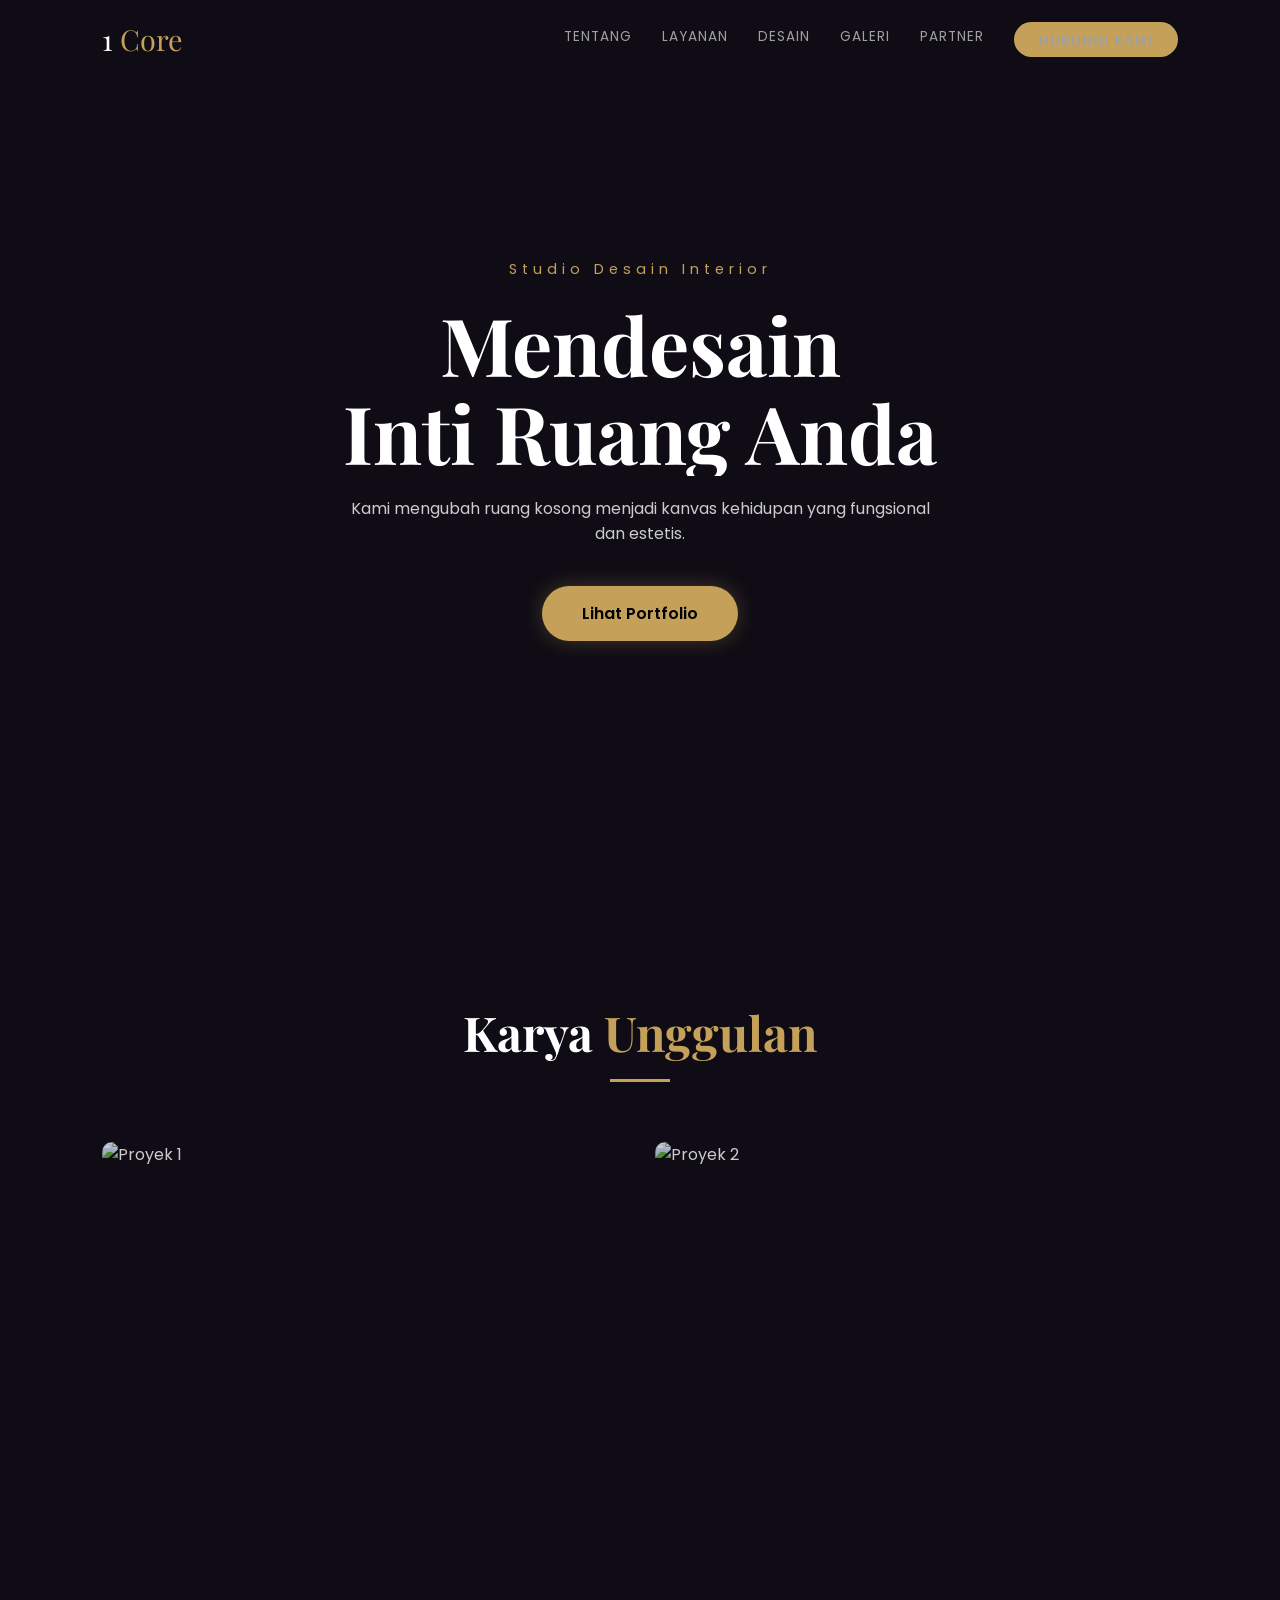
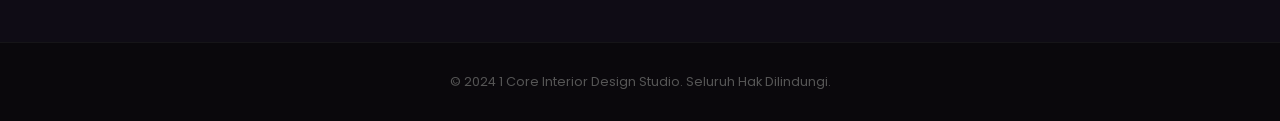
==== commit 7ddbf467: "Update index.html" ====
--- a/index.html
+++ b/index.html
@@ -2,327 +2,210 @@
 <html lang="id">
 <head>
     <meta charset="UTF-8">
-    <meta name="viewport" content="width=device-width, initial-scale=1.0, maximum-scale=1.0, user-scalable=no">
-    <title>Aurora Parfum | Link-in-Bio</title>
-    <meta name="description" content="Kumpulan link resmi Aurora Parfum.">
+    <meta name="viewport" content="width=device-width, initial-scale=1.0">
+    <title>1 Core - Studio Desain Interior</title>
+    <!-- Fonts & Icons -->
+    <link href="https://fonts.googleapis.com/css2?family=Playfair+Display:wght@400;700&family=Poppins:wght@300;400;600&display=swap" rel="stylesheet">
+    <link rel="stylesheet" href="https://cdnjs.cloudflare.com/ajax/libs/font-awesome/6.4.0/css/all.min.css">
     
-    <!-- Google Fonts -->
-    <link rel="preconnect" href="https://fonts.googleapis.com">
-    <link rel="preconnect" href="https://fonts.gstatic.com" crossorigin>
-    <link href="https://fonts.googleapis.com/css2?family=Inter:wght@400;500;600&family=Space+Grotesk:wght@500;700&display=swap" rel="stylesheet">
-
-    <!-- Icons -->
-    <script src="https://unpkg.com/@phosphor-icons/web"></script>
-
     <style>
-        /* --- CSS VARIABLES --- */
+        /* --- CSS VARIABLES & RESET --- */
         :root {
-            --bg-dark: #020617;
-            --bg-card: rgba(15, 23, 42, 0.6);
-            --bg-card-hover: rgba(30, 41, 59, 0.9);
-            
-            /* Warna Brand (Ungu & Emas) */
-            --primary: #a855f7; 
-            --accent: #fbbf24;
-            
-            --text-main: #f8fafc;
-            --text-muted: #94a3b8;
-            --border: rgba(255, 255, 255, 0.1);
-        }
-
-        /* --- RESET --- */
-        * { margin: 0; padding: 0; box-sizing: border-box; -webkit-tap-highlight-color: transparent; }
-        
-        body {
-            font-family: 'Inter', sans-serif;
-            background-color: var(--bg-dark);
-            color: var(--text-main);
-            min-height: 100vh;
-            display: flex;
-            flex-direction: column;
-            align-items: center;
-            /* Background Gradient Halus */
-            background-image: 
-                radial-gradient(circle at 50% 0%, rgba(168, 85, 247, 0.15), transparent 40%),
-                linear-gradient(to bottom, #020617, #0f172a);
-            padding: 40px 20px 60px 20px;
-        }
-
-        h1, h2, h3 { font-family: 'Space Grotesk', sans-serif; }
-
-        /* --- CONTAINER --- */
-        .container {
-            width: 100%;
-            max-width: 480px; /* Lebar standar bio-link */
-            display: flex;
-            flex-direction: column;
-            align-items: center;
-            gap: 20px;
-            z-index: 1;
-        }
-
-        /* --- PROFILE HEADER --- */
-        .profile-header {
-            text-align: center;
-            margin-bottom: 10px;
-            animation: fadeInDown 0.8s ease-out;
-            width: 100%;
-        }
-
-        .avatar-wrapper {
-            position: relative;
-            width: 96px;
-            height: 96px;
-            margin: 0 auto 16px;
-        }
-
-        .avatar {
-            width: 100%;
-            height: 100%;
-            border-radius: 50%;
-            object-fit: cover;
-            border: 2px solid rgba(168, 85, 247, 0.3);
-            box-shadow: 0 0 20px rgba(168, 85, 247, 0.2);
-        }
-
-        .verified-badge {
-            position: absolute;
-            bottom: 2px;
-            right: 2px;
-            background: var(--bg-dark);
-            border: 2px solid var(--accent);
-            color: var(--accent);
-            border-radius: 50%;
-            width: 24px;
-            height: 24px;
-            display: flex;
-            align-items: center;
-            justify-content: center;
-            font-size: 12px;
-        }
-
-        .profile-name { font-size: 1.25rem; font-weight: 700; margin-bottom: 4px; letter-spacing: -0.5px; }
-        .profile-bio { color: var(--text-muted); font-size: 0.9rem; line-height: 1.4; padding: 0 10px; }
-
-        /* --- SOCIAL ICONS (KECIL DI BAWAH NAMA) --- */
-        .socials-header {
-            display: flex;
-            gap: 16px;
-            justify-content: center;
-            margin-bottom: 10px;
-        }
-        .social-icon-link {
-            color: var(--text-muted);
-            font-size: 24px;
-            transition: 0.3s;
-            text-decoration: none;
-        }
-        .social-icon-link:hover { color: var(--primary); transform: translateY(-2px); }
-
-        /* --- LINK BUTTONS (INTI DARI LYNK.ID) --- */
-        .links-wrapper {
-            width: 100%;
-            display: flex;
-            flex-direction: column;
-            gap: 12px;
-        }
-
-        .link-btn {
-            display: flex;
-            align-items: center;
-            justify-content: space-between; /* Icon kiri, Teks Tengah, Panah Kanan */
-            width: 100%;
-            padding: 16px 20px;
-            background: var(--bg-card);
-            border: 1px solid var(--border);
-            border-radius: 50px; /* Sangat bulat seperti Lynk.id */
-            text-decoration: none;
-            color: var(--text-main);
-            backdrop-filter: blur(10px);
-            -webkit-backdrop-filter: blur(10px);
-            transition: all 0.3s cubic-bezier(0.25, 0.8, 0.25, 1);
-            position: relative;
-            overflow: hidden;
-            animation: fadeInUp 0.5s ease-out backwards;
-        }
-
-        /* Hover Effect: Sedikit terangkat dan border menyala */
-        .link-btn:hover {
-            background: var(--bg-card-hover);
-            border-color: var(--primary);
-            transform: scale(1.02);
-            box-shadow: 0 4px 15px rgba(0,0,0,0.2);
-        }
-
-        .btn-content {
-            display: flex;
-            align-items: center;
-            gap: 14px;
-            flex: 1;
-        }
-
-        .btn-icon {
-            font-size: 22px;
-            color: var(--primary);
-            display: flex;
-            align-items: center;
-        }
-
-        .btn-text {
-            font-size: 0.95rem;
-            font-weight: 500;
-        }
-
-        .btn-arrow {
-            font-size: 18px;
-            color: var(--text-muted);
-            transition: 0.3s;
-        }
-        .link-btn:hover .btn-arrow { color: var(--text-main); transform: translateX(4px); }
-        .link-btn:hover .btn-icon { color: var(--accent); }
-
-        /* --- VARIAN TOMBOL KHUSUS --- */
-
-        /* 1. Tombol Utama (Lebih menonjol) */
-        .link-btn.featured {
-            background: linear-gradient(135deg, rgba(168, 85, 247, 0.2), rgba(168, 85, 247, 0.05));
-            border-color: rgba(168, 85, 247, 0.5);
-        }
-        .link-btn.featured .btn-text { font-weight: 700; color: #fff; }
-        .link-btn.featured:hover {
-            background: var(--primary);
-            box-shadow: 0 0 20px rgba(168, 85, 247, 0.4);
-        }
-        .link-btn.featured:hover .btn-text, 
-        .link-btn.featured:hover .btn-icon,
-        .link-btn.featured:hover .btn-arrow { color: #fff; }
-
-        /* 2. Tombol Grid (Untuk Kategori Produk) */
-        .grid-container {
-            display: grid;
-            grid-template-columns: 1fr 1fr; /* 2 Kolom */
-            gap: 12px;
-            width: 100%;
-        }
-        .link-btn.grid-item {
-            flex-direction: column;
-            justify-content: center;
-            text-align: center;
-            padding: 20px 10px;
-            gap: 10px;
-        }
-        .link-btn.grid-item .btn-content {
-            flex-direction: column;
-            gap: 8px;
-        }
-        .link-btn.grid-item .btn-icon { font-size: 28px; }
-        .link-btn.grid-item .btn-arrow { display: none; }
+            --gold: #c5a059; --dark: #0f0c15; --card: #161216; --gray: #a0a0a0; --white: #ffffff;
+        }
+        * { margin: 0; padding: 0; box-sizing: border-box; scroll-behavior: smooth; }
+        body { font-family: 'Poppins', sans-serif; background: var(--dark); color: var(--white); overflow-x: hidden; }
+        a { text-decoration: none; color: inherit; }
+
+        /* --- HEADER --- */
+        header {
+            position: fixed; top: 0; width: 100%; z-index: 100;
+            padding: 20px 8%; display: flex; justify-content: space-between; align-items: center;
+            background: transparent; transition: 0.4s;
+        }
+        header.scrolled { 
+            background: rgba(15, 12, 21, 0.95); backdrop-filter: blur(10px); 
+            padding: 15px 8%; border-bottom: 1px solid rgba(255,255,255,0.05); 
+        }
+        
+        .logo { font-family: 'Playfair Display'; font-size: 1.8rem; color: var(--white); z-index: 10; }
+        .logo span { color: var(--gold); }
+
+        .nav-container { display: flex; align-items: center; gap: 20px; }
+        
+        .nav-links { display: flex; gap: 30px; align-items: center; }
+        .nav-links a { 
+            color: var(--gray); font-size: 0.85rem; text-transform: uppercase; 
+            letter-spacing: 1px; transition: 0.3s; position: relative; padding-bottom: 5px;
+        }
+        .nav-links a:hover, .nav-links a.active { color: var(--gold); }
+        
+        /* Garis bawah animasi saat hover */
+        .nav-links a::after {
+            content: ''; position: absolute; bottom: 0; left: 0; width: 0; height: 1px;
+            background: var(--gold); transition: 0.3s;
+        }
+        .nav-links a:hover::after { width: 100%; }
+
+        .btn-nav { 
+            padding: 10px 25px; background: var(--gold); color: #000; 
+            border-radius: 30px; font-weight: 600; transition: 0.3s; 
+        }
+        .btn-nav:hover { background: #fff; transform: translateY(-2px); box-shadow: 0 5px 15px rgba(197,160,89,0.3); }
+
+        /* --- HERO SECTION --- */
+        .hero {
+            height: 100vh; display: flex; align-items: center; justify-content: center;
+            position: relative; text-align: center;
+        }
+        .hero-bg {
+            position: absolute; top: 0; left: 0; width: 100%; height: 100%;
+            background: url('https://images.unsplash.com/photo-1616486338812-3dadae4b4ace?q=80&w=2000') center/cover;
+            opacity: 0.4; transform: scale(1.1); animation: zoomBg 20s infinite alternate;
+        }
+        .overlay { position: absolute; top: 0; left: 0; width: 100%; height: 100%; background: linear-gradient(to bottom, rgba(15,12,21,0.3), var(--dark)); }
+        .hero-content { position: relative; z-index: 10; }
+        
+        .hero-subtitle { font-size: 0.9rem; letter-spacing: 5px; color: var(--gold); margin-bottom: 20px; opacity: 0; animation: fadeInUp 1s ease 0.5s forwards; }
+        .hero-title { font-family: 'Playfair Display'; font-size: 5rem; line-height: 1.1; margin-bottom: 20px; }
+        .hero-title .line { display: block; overflow: hidden; }
+        .hero-title .line span { display: inline-block; transform: translateY(100%); animation: slideUp 0.8s ease forwards; }
+        .hero-title .line:nth-child(2) span { animation-delay: 0.2s; }
+        .hero-desc { max-width: 600px; margin: 0 auto 40px; color: #ccc; opacity: 0; animation: fadeInUp 1s ease 1s forwards; }
+        .hero-btn { opacity: 0; animation: fadeInUp 1s ease 1.2s forwards; }
+        .btn-main { padding: 15px 40px; background: var(--gold); color: #000; font-weight: 600; border-radius: 30px; display: inline-block; transition: 0.3s; box-shadow: 0 0 20px rgba(197,160,89,0.3); }
+        .btn-main:hover { background: #fff; transform: translateY(-3px); box-shadow: 0 10px 30px rgba(197,160,89,0.4); }
+
+        /* --- SECTIONS GLOBAL --- */
+        section { padding: 100px 8%; }
+        .section-title { text-align: center; margin-bottom: 60px; opacity: 0; transform: translateY(30px); transition: 1s; }
+        .section-title.active { opacity: 1; transform: translateY(0); }
+        .section-title h2 { font-family: 'Playfair Display'; font-size: 3rem; margin-bottom: 10px; }
+        .section-title h2 span { color: var(--gold); }
+        .divider { width: 60px; height: 3px; background: var(--gold); margin: 15px auto; }
+
+        /* --- HOME PREVIEW GRID --- */
+        .preview-grid { display: grid; grid-template-columns: repeat(auto-fit, minmax(300px, 1fr)); gap: 30px; }
+        .preview-card { position: relative; height: 400px; border-radius: 10px; overflow: hidden; opacity: 0; transform: translateY(50px); transition: 0.8s; }
+        .preview-card.active { opacity: 1; transform: translateY(0); }
+        .preview-card img { width: 100%; height: 100%; object-fit: cover; transition: 0.5s; filter: brightness(0.8); }
+        .preview-card:hover img { transform: scale(1.1); filter: brightness(0.4); }
+        
+        /* Overlay khusus card */
+        .preview-card .card-overlay { 
+            position: absolute; top: 0; left: 0; width: 100%; height: 100%; 
+            background: linear-gradient(to top, rgba(0,0,0,0.8), transparent); 
+            opacity: 0; transition: 0.4s; 
+        }
+        .preview-card:hover .card-overlay { opacity: 1; }
+        
+        .card-info { position: absolute; bottom: 30px; left: 30px; transform: translateY(20px); transition: 0.4s; opacity: 0; z-index: 2; }
+        .preview-card:hover .card-info { transform: translateY(0); opacity: 1; }
+        .card-info h3 { font-family: 'Playfair Display'; font-size: 1.5rem; margin-bottom: 5px; }
 
         /* --- FOOTER --- */
-        .footer {
-            margin-top: 30px;
-            text-align: center;
-            font-size: 0.75rem;
-            color: var(--text-muted);
-        }
+        footer { background: #0a080c; padding: 30px 8%; text-align: center; border-top: 1px solid rgba(255,255,255,0.05); }
+        footer p { color: #555; font-size: 0.8rem; }
 
         /* --- ANIMATIONS --- */
-        @keyframes fadeInDown { from { opacity: 0; transform: translateY(-20px); } to { opacity: 1; transform: translateY(0); } }
-        @keyframes fadeInUp { from { opacity: 0; transform: translateY(20px); } to { opacity: 1; transform: translateY(0); } }
-
+        @keyframes fadeInUp { from { opacity: 0; transform: translateY(30px); } to { opacity: 1; transform: translateY(0); } }
+        @keyframes slideUp { to { transform: translateY(0); } }
+        @keyframes zoomBg { to { transform: scale(1); } }
+
+        /* --- RESPONSIVE --- */
+        @media (max-width: 900px) {
+            .nav-links a { display: none; } /* Sembunyikan text link di mobile */
+            .btn-nav { display: inline-block; } /* Pertahankan tombol contact */
+            .hero-title { font-size: 3rem; }
+        }
     </style>
 </head>
 <body>
 
-    <div class="container">
-        <!-- PROFILE HEADER -->
-        <header class="profile-header">
-            <div class="avatar-wrapper">
-                <!-- GANTI DENGAN LOGO ANDA -->
-                <img src="https://picsum.photos/seed/perfumeLogo/200/200" alt="Logo" class="avatar">
-                <div class="verified-badge"><i class="ph ph-check"></i></div>
+    <!-- HEADER -->
+    <header id="header">
+        <a href="index.html" class="logo">1 <span>Core</span></a>
+        
+        <div class="nav-container">
+            <nav class="nav-links">
+                <!-- Menu Diperbarui Sesuai Folder -->
+                <a href="about.html">Tentang</a>
+                <a href="services.html">Layanan</a>
+                <a href="design.html">Desain</a>
+                <a href="gallery.html">Galeri</a>
+                <a href="partners.html">Partner</a>
+                <a href="contact.html" class="btn-nav">Hubungi Kami</a>
+            </nav>
+        </div>
+    </header>
+
+    <!-- HERO -->
+    <section class="hero">
+        <div class="hero-bg"></div>
+        <div class="overlay"></div>
+        <div class="hero-content">
+            <p class="hero-subtitle">Studio Desain Interior</p>
+            <h1 class="hero-title">
+                <div class="line"><span>Mendesain</span></div>
+                <div class="line"><span>Inti Ruang Anda</span></div>
+            </h1>
+            <p class="hero-desc">Kami mengubah ruang kosong menjadi kanvas kehidupan yang fungsional dan estetis.</p>
+            <div class="hero-btn">
+                <a href="gallery.html" class="btn-main">Lihat Portfolio</a>
             </div>
-            <h1 class="profile-name">Aurora Parfum</h1>
-            <p class="profile-bio">Koleksi parfum premium untuk pria & wanita. Tahan lama dan berkualitas.</p>
-            
-            <!-- Sosial Media Kecil -->
-            <div class="socials-header">
-                <a href="https://instagram.com" class="social-icon-link"><i class="ph ph-instagram-logo"></i></a>
-                <a href="https://tiktok.com" class="social-icon-link"><i class="ph ph-tiktok-logo"></i></a>
-                <a href="https://wa.me/6281234567890" class="social-icon-link"><i class="ph ph-whatsapp-logo"></i></a>
+        </div>
+    </section>
+
+    <!-- PREVIEW SECTION -->
+    <section>
+        <div class="section-title">
+            <h2>Karya <span>Unggulan</span></h2>
+            <div class="divider"></div>
+        </div>
+        <div class="preview-grid">
+            <div class="preview-card">
+                <img src="https://images.unsplash.com/photo-1600210492486-724fe5c67fb0?q=80&w=800" alt="Proyek 1">
+                <div class="card-overlay"></div>
+                <div class="card-info">
+                    <h3>Rumah Modern</h3>
+                    <p style="color: var(--gold); font-size: 0.8rem;">Residensial</p>
+                </div>
             </div>
-        </header>
-
-        <!-- AREA LINK UTAMA -->
-        <div class="links-wrapper">
-            
-            <!-- Link Featured (Paling Penting) -->
-            <!-- Ganti href dengan link Toko Utama -->
-            <a href="https://shopee.co.id/tokosaya" target="_blank" class="link-btn featured" style="animation-delay: 0.1s;">
-                <div class="btn-content">
-                    <i class="ph ph-shopping-bag btn-icon"></i>
-                    <span class="btn-text">Official Store (Shopee)</span>
+            <div class="preview-card">
+                <img src="https://images.unsplash.com/photo-1554118811-1e0d58224f24?q=80&w=800" alt="Proyek 2">
+                <div class="card-overlay"></div>
+                <div class="card-info">
+                    <h3>Kafe Artisan</h3>
+                    <p style="color: var(--gold); font-size: 0.8rem;">Komersial</p>
                 </div>
-                <i class="ph ph-arrow-right btn-arrow"></i>
-            </a>
-
-            <a href="https://tokopedia.com/tokosaya" target="_blank" class="link-btn" style="animation-delay: 0.2s;">
-                <div class="btn-content">
-                    <i class="ph ph-storefront btn-icon"></i>
-                    <span class="btn-text">Tokopedia Official</span>
-                </div>
-                <i class="ph ph-arrow-right btn-arrow"></i>
-            </a>
-
-            <a href="https://websiteproduk.com" target="_blank" class="link-btn" style="animation-delay: 0.3s;">
-                <div class="btn-content">
-                    <i class="ph ph-globe btn-icon"></i>
-                    <span class="btn-text">Website Katalog</span>
-                </div>
-                <i class="ph ph-arrow-right btn-arrow"></i>
-            </a>
-        </div>
-
-        <!-- GRID KATEGORI (Opsional, untuk mempercepat akses produk) -->
-        <div class="grid-container" style="margin-top: 10px;">
-            <a href="#pria" class="link-btn grid-item" style="animation-delay: 0.4s;">
-                <div class="btn-content">
-                    <i class="ph ph-gender-male btn-icon"></i>
-                    <span class="btn-text">Parfum Pria</span>
-                </div>
-            </a>
-            <a href="#wanita" class="link-btn grid-item" style="animation-delay: 0.5s;">
-                <div class="btn-content">
-                    <i class="ph ph-gender-female btn-icon"></i>
-                    <span class="btn-text">Parfum Wanita</span>
-                </div>
-            </a>
-        </div>
-
-        <!-- LINK LAINNYA -->
-        <div class="links-wrapper" style="margin-top: 10px;">
-            <a href="https://wa.me/6281234567890?text=Halo%20mau%20tanya%20stok" target="_blank" class="link-btn" style="animation-delay: 0.6s;">
-                <div class="btn-content">
-                    <i class="ph ph-whatsapp-logo btn-icon" style="color: #25D366;"></i>
-                    <span class="btn-text">Chat Admin (WA)</span>
-                </div>
-                <i class="ph ph-arrow-right btn-arrow"></i>
-            </a>
-
-            <a href="#" class="link-btn" style="animation-delay: 0.7s;">
-                <div class="btn-content">
-                    <i class="ph ph-star btn-icon" style="color: var(--accent);"></i>
-                    <span class="btn-text">Review Pelanggan</span>
-                </div>
-                <i class="ph ph-arrow-right btn-arrow"></i>
-            </a>
-        </div>
-
-        <!-- FOOTER -->
-        <footer class="footer">
-            <p>© 2024 Aurora Parfum. All rights reserved.</p>
-        </footer>
-    </div>
-
+            </div>
+        </div>
+    </section>
+
+    <!-- FOOTER -->
+    <footer>
+        <p>&copy; 2024 1 Core Interior Design Studio. Seluruh Hak Dilindungi.</p>
+    </footer>
+
+    <!-- SCRIPT -->
+    <script>
+        // 1. Efek Scroll Header
+        window.addEventListener('scroll', () => {
+            const header = document.getElementById('header');
+            if (window.scrollY > 100) header.classList.add('scrolled');
+            else header.classList.remove('scrolled');
+        });
+
+        // 2. Animasi Saat Scroll
+        const reveals = document.querySelectorAll('.section-title, .preview-card');
+        const revealOnScroll = () => {
+            reveals.forEach(el => {
+                const top = el.getBoundingClientRect().top;
+                if (top < window.innerHeight - 100) el.classList.add('active');
+            });
+        };
+        window.addEventListener('scroll', revealOnScroll);
+        revealOnScroll(); // Cek awal
+    </script>
 </body>
 </html>
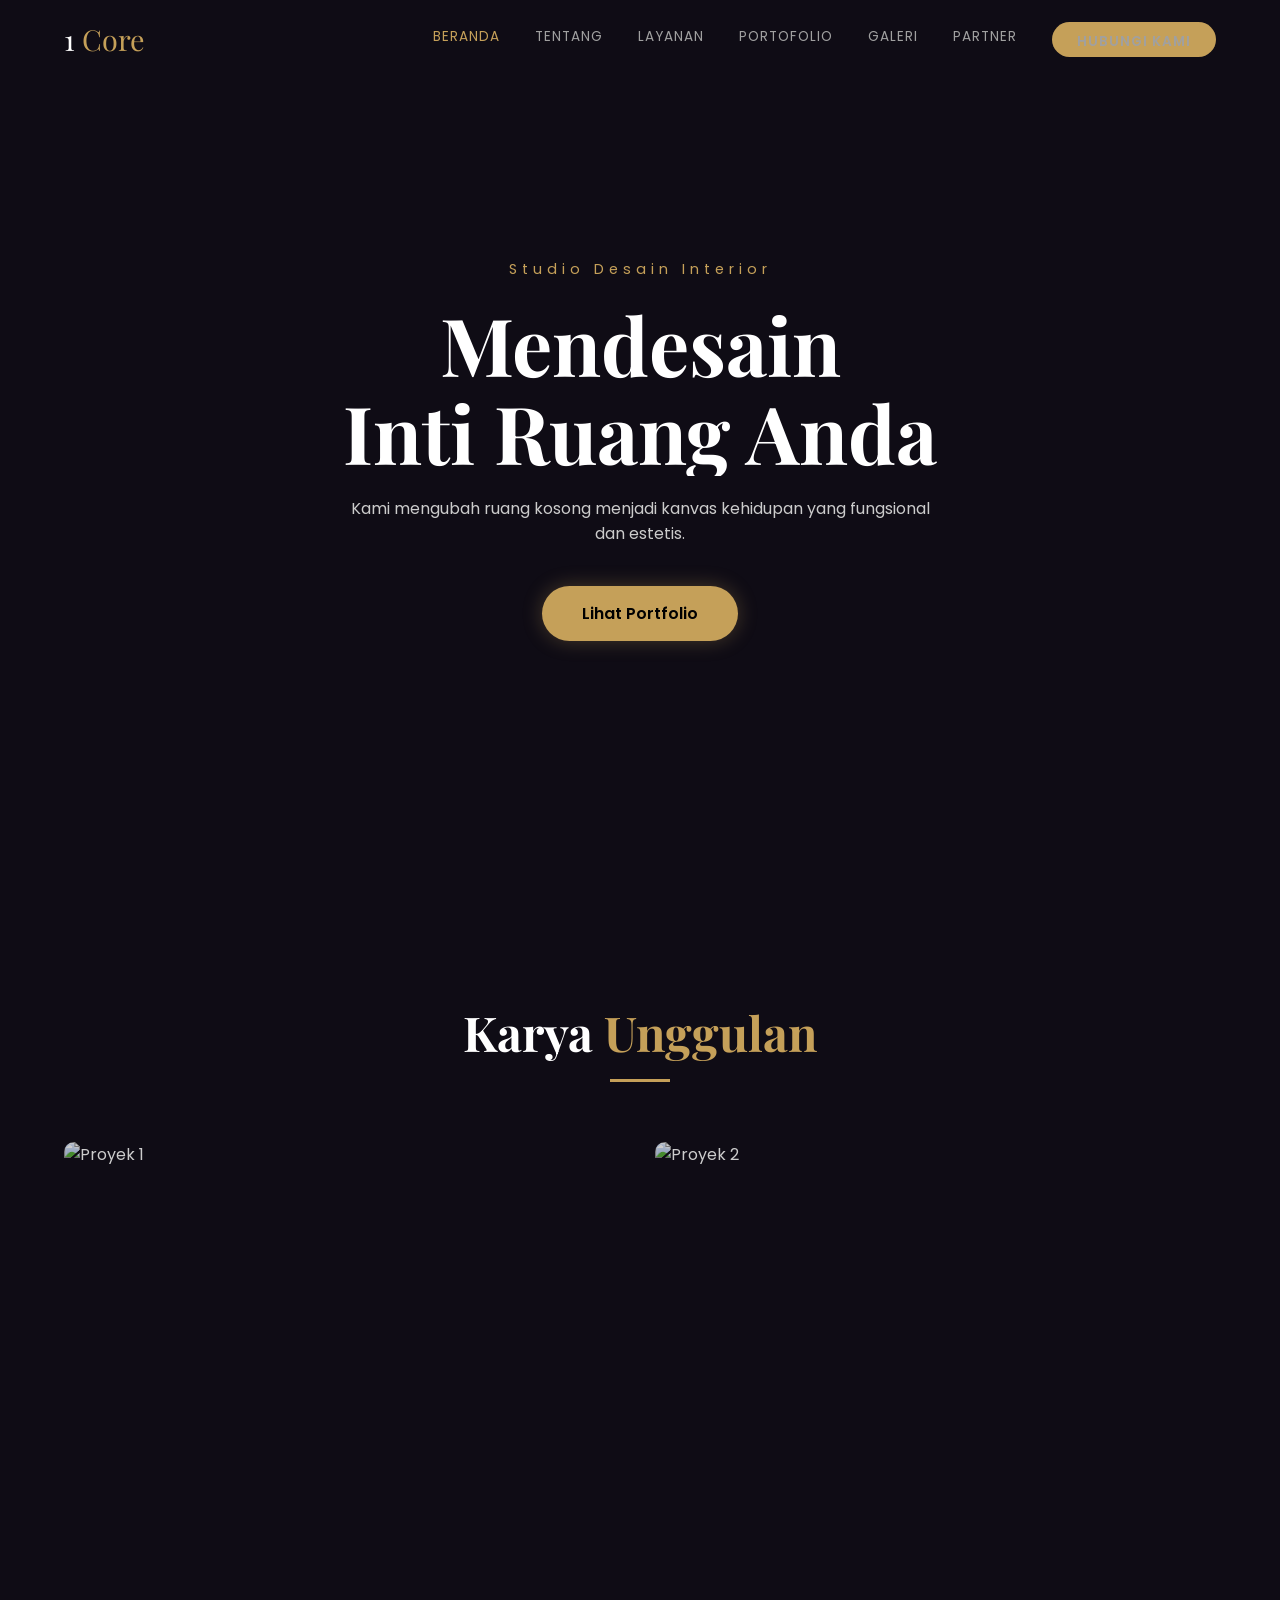
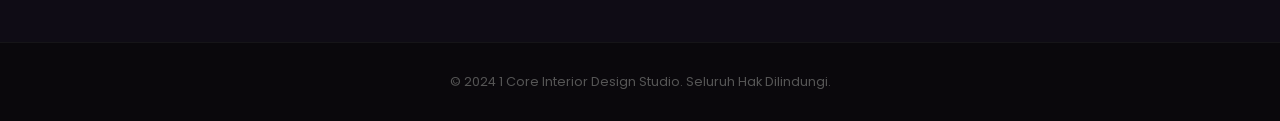
==== commit 3b5c42b9: "Update index.html" ====
--- a/index.html
+++ b/index.html
@@ -20,20 +20,19 @@
         /* --- HEADER --- */
         header {
             position: fixed; top: 0; width: 100%; z-index: 100;
-            padding: 20px 8%; display: flex; justify-content: space-between; align-items: center;
+            padding: 20px 5%; display: flex; justify-content: space-between; align-items: center;
             background: transparent; transition: 0.4s;
         }
         header.scrolled { 
             background: rgba(15, 12, 21, 0.95); backdrop-filter: blur(10px); 
-            padding: 15px 8%; border-bottom: 1px solid rgba(255,255,255,0.05); 
+            padding: 15px 5%; border-bottom: 1px solid rgba(255,255,255,0.05); 
         }
         
         .logo { font-family: 'Playfair Display'; font-size: 1.8rem; color: var(--white); z-index: 10; }
         .logo span { color: var(--gold); }
 
-        .nav-container { display: flex; align-items: center; gap: 20px; }
-        
-        .nav-links { display: flex; gap: 30px; align-items: center; }
+        /* NAV DESKTOP */
+        .nav-links { display: flex; gap: 35px; align-items: center; }
         .nav-links a { 
             color: var(--gray); font-size: 0.85rem; text-transform: uppercase; 
             letter-spacing: 1px; transition: 0.3s; position: relative; padding-bottom: 5px;
@@ -52,6 +51,14 @@
             border-radius: 30px; font-weight: 600; transition: 0.3s; 
         }
         .btn-nav:hover { background: #fff; transform: translateY(-2px); box-shadow: 0 5px 15px rgba(197,160,89,0.3); }
+
+        /* NAV MOBILE (HAMBURGER) */
+        .hamburger { display: none; font-size: 1.5rem; color: var(--white); cursor: pointer; z-index: 150; }
+        .mobile-menu { display: none; position: fixed; top: 0; right: -100%; width: 280px; height: 100vh; background: #0a080c; flex-direction: column; padding: 80px 30px 30px; gap: 25px; transition: 0.4s ease; z-index: 140; border-left: 1px solid rgba(255,255,255,0.1); }
+        .mobile-menu a { color: var(--white); text-decoration: none; font-size: 1.1rem; border-bottom: 1px solid rgba(255,255,255,0.05); padding-bottom: 15px; }
+        .mobile-menu a.active { color: var(--gold); }
+        .mobile-menu.open { right: 0; }
+        .overlay-bg { display: none; position: fixed; top: 0; left: 0; width: 100%; height: 100%; background: rgba(0,0,0,0.8); z-index: 130; }
 
         /* --- HERO SECTION --- */
         .hero {
@@ -77,7 +84,7 @@
         .btn-main:hover { background: #fff; transform: translateY(-3px); box-shadow: 0 10px 30px rgba(197,160,89,0.4); }
 
         /* --- SECTIONS GLOBAL --- */
-        section { padding: 100px 8%; }
+        section { padding: 100px 5%; }
         .section-title { text-align: center; margin-bottom: 60px; opacity: 0; transform: translateY(30px); transition: 1s; }
         .section-title.active { opacity: 1; transform: translateY(0); }
         .section-title h2 { font-family: 'Playfair Display'; font-size: 3rem; margin-bottom: 10px; }
@@ -85,7 +92,7 @@
         .divider { width: 60px; height: 3px; background: var(--gold); margin: 15px auto; }
 
         /* --- HOME PREVIEW GRID --- */
-        .preview-grid { display: grid; grid-template-columns: repeat(auto-fit, minmax(300px, 1fr)); gap: 30px; }
+        .preview-grid { display: grid; grid-template-columns: repeat(auto-fit, minmax(300px, 1fr)); gap: 30px; max-width: 1200px; margin: 0 auto; }
         .preview-card { position: relative; height: 400px; border-radius: 10px; overflow: hidden; opacity: 0; transform: translateY(50px); transition: 0.8s; }
         .preview-card.active { opacity: 1; transform: translateY(0); }
         .preview-card img { width: 100%; height: 100%; object-fit: cover; transition: 0.5s; filter: brightness(0.8); }
@@ -104,7 +111,7 @@
         .card-info h3 { font-family: 'Playfair Display'; font-size: 1.5rem; margin-bottom: 5px; }
 
         /* --- FOOTER --- */
-        footer { background: #0a080c; padding: 30px 8%; text-align: center; border-top: 1px solid rgba(255,255,255,0.05); }
+        footer { background: #0a080c; padding: 30px 5%; text-align: center; border-top: 1px solid rgba(255,255,255,0.05); }
         footer p { color: #555; font-size: 0.8rem; }
 
         /* --- ANIMATIONS --- */
@@ -114,9 +121,12 @@
 
         /* --- RESPONSIVE --- */
         @media (max-width: 900px) {
-            .nav-links a { display: none; } /* Sembunyikan text link di mobile */
-            .btn-nav { display: inline-block; } /* Pertahankan tombol contact */
+            .nav-links { display: none; } /* Sembunyikan menu desktop */
+            .hamburger { display: block; } /* Tampilkan hamburger */
+            
             .hero-title { font-size: 3rem; }
+            .section-title h2 { font-size: 2.5rem; }
+            .preview-card { height: 300px; }
         }
     </style>
 </head>
@@ -126,18 +136,34 @@
     <header id="header">
         <a href="index.html" class="logo">1 <span>Core</span></a>
         
-        <div class="nav-container">
-            <nav class="nav-links">
-                <!-- Menu Diperbarui Sesuai Folder -->
-                <a href="about.html">Tentang</a>
-                <a href="services.html">Layanan</a>
-                <a href="design.html">Desain</a>
-                <a href="gallery.html">Galeri</a>
-                <a href="partners.html">Partner</a>
-                <a href="contact.html" class="btn-nav">Hubungi Kami</a>
-            </nav>
+        <!-- Nav Desktop -->
+        <nav class="nav-links">
+            <a href="index.html" class="active">Beranda</a>
+            <a href="about.html">Tentang</a>
+            <a href="services.html">Layanan</a>
+            <a href="portfolio.html">Portofolio</a>
+            <a href="gallery.html">Galeri</a>
+            <a href="partners.html">Partner</a>
+            <a href="contact.html" class="btn-nav">Hubungi Kami</a>
+        </nav>
+
+        <!-- Hamburger Icon -->
+        <div class="hamburger" onclick="toggleMenu()">
+            <i class="fas fa-bars" id="menuIcon"></i>
         </div>
     </header>
+
+    <!-- Mobile Menu Sidebar -->
+    <div class="overlay-bg" id="overlayBg" onclick="toggleMenu()"></div>
+    <nav class="mobile-menu" id="mobileMenu">
+        <a href="index.html" class="active">Beranda</a>
+        <a href="about.html">Tentang</a>
+        <a href="services.html">Layanan</a>
+        <a href="portfolio.html">Portofolio</a>
+        <a href="gallery.html">Galeri</a>
+        <a href="partners.html">Partner</a>
+        <a href="contact.html" style="margin-top: 20px; background: var(--gold); color: #000; text-align: center; border-radius: 30px; padding: 15px; border: none;">Hubungi Kami</a>
+    </nav>
 
     <!-- HERO -->
     <section class="hero">
@@ -206,6 +232,24 @@
         };
         window.addEventListener('scroll', revealOnScroll);
         revealOnScroll(); // Cek awal
+
+        // 3. Fungsi Toggle Menu Mobile
+        function toggleMenu() {
+            const menu = document.getElementById('mobileMenu');
+            const overlay = document.getElementById('overlayBg');
+            const icon = document.getElementById('menuIcon');
+            
+            menu.classList.toggle('open');
+            overlay.style.display = menu.classList.contains('open') ? 'block' : 'none';
+            
+            if (menu.classList.contains('open')) {
+                icon.classList.remove('fa-bars');
+                icon.classList.add('fa-times');
+            } else {
+                icon.classList.remove('fa-times');
+                icon.classList.add('fa-bars');
+            }
+        }
     </script>
 </body>
 </html>
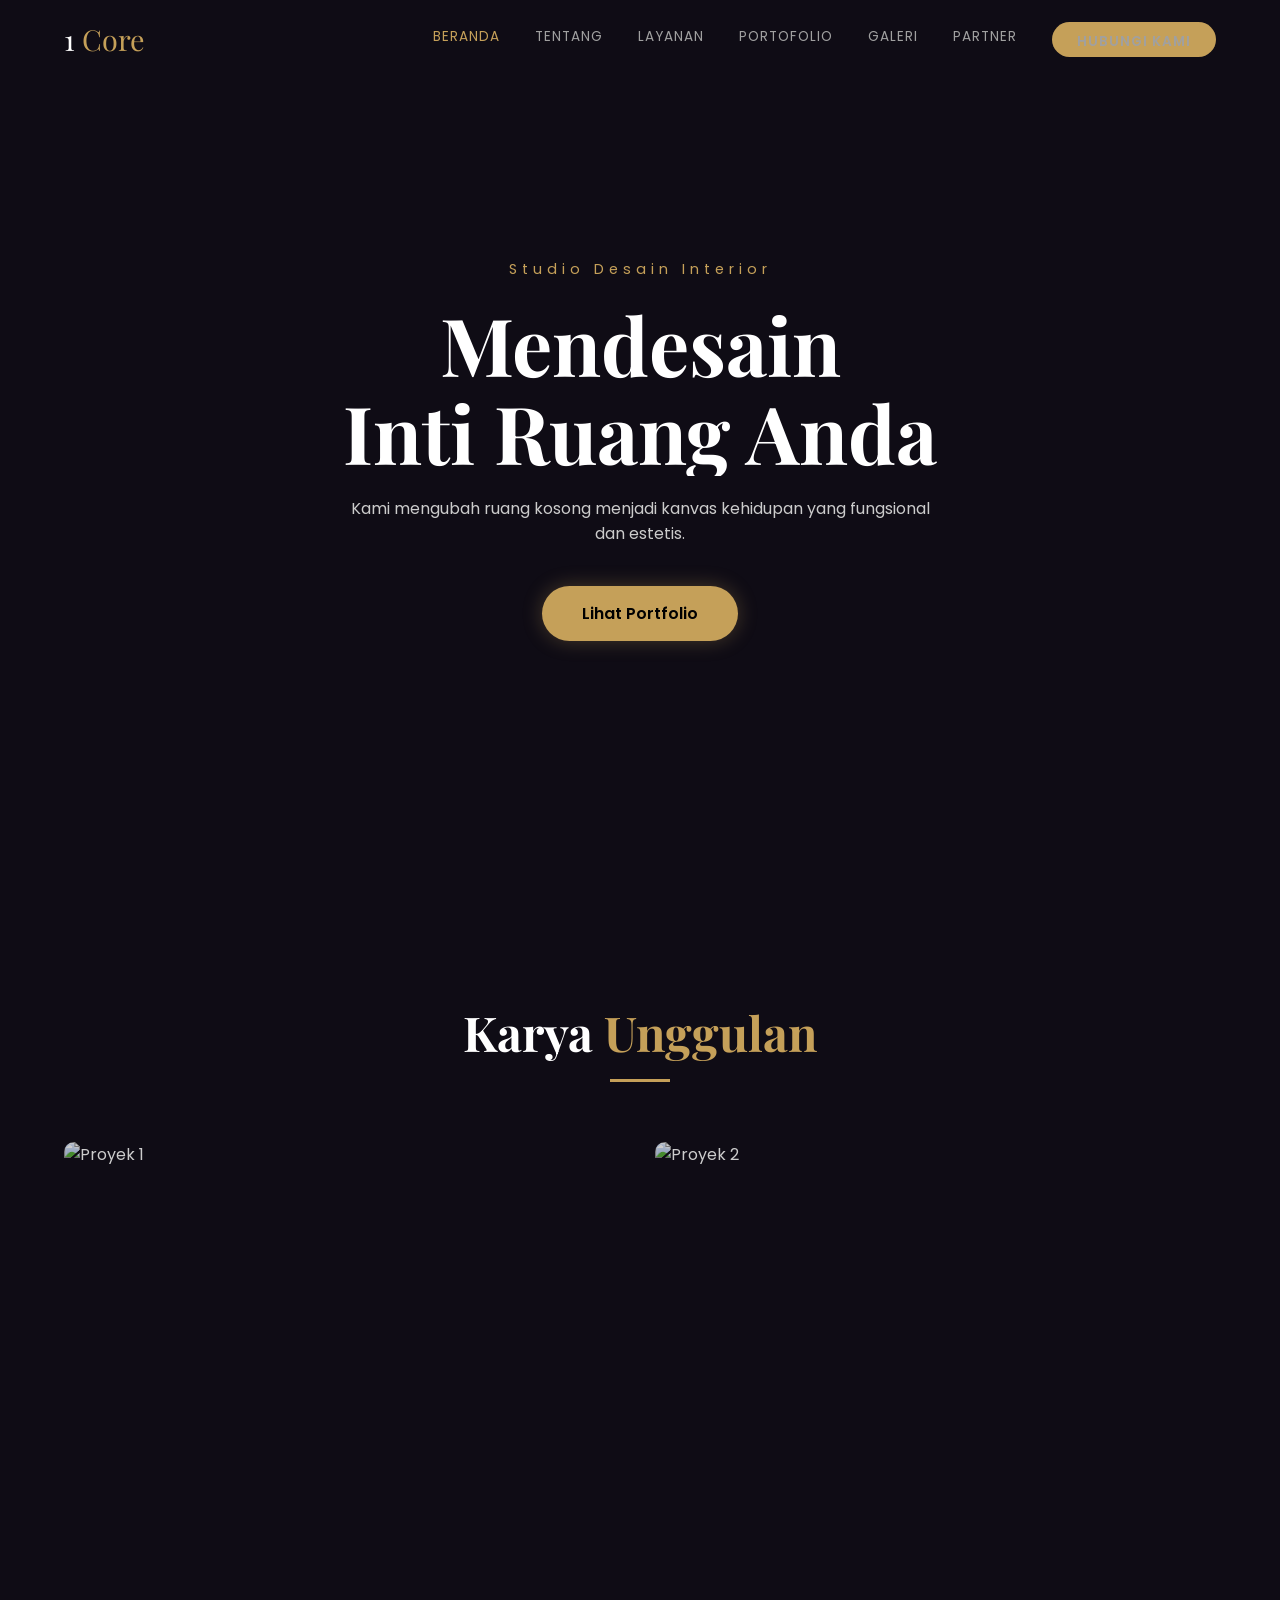
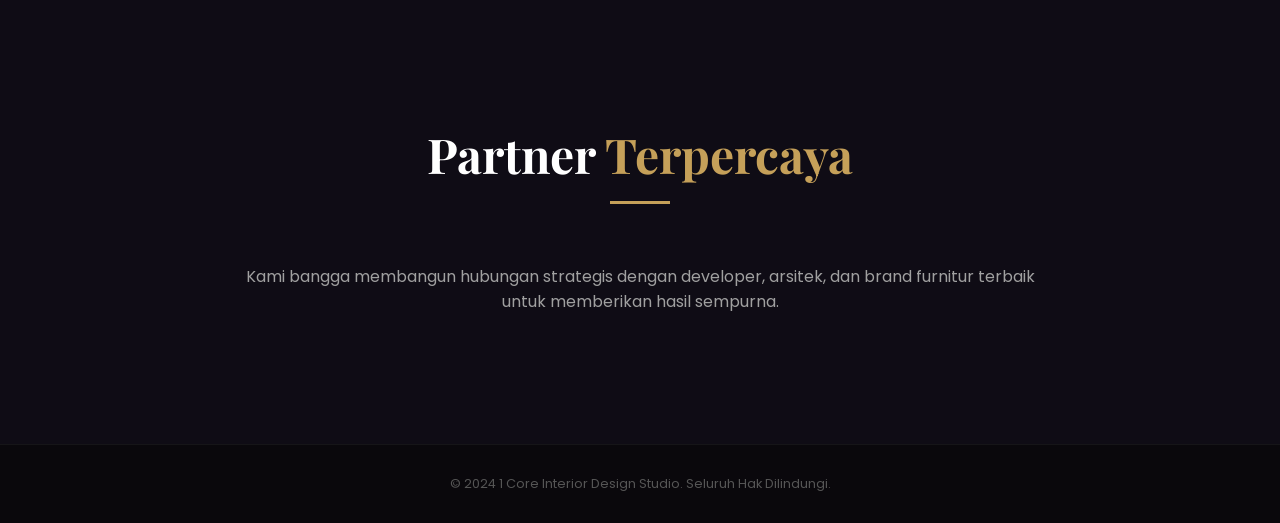
==== commit 9507acbe: "Update index.html" ====
--- a/index.html
+++ b/index.html
@@ -38,8 +38,6 @@
             letter-spacing: 1px; transition: 0.3s; position: relative; padding-bottom: 5px;
         }
         .nav-links a:hover, .nav-links a.active { color: var(--gold); }
-        
-        /* Garis bawah animasi saat hover */
         .nav-links a::after {
             content: ''; position: absolute; bottom: 0; left: 0; width: 0; height: 1px;
             background: var(--gold); transition: 0.3s;
@@ -52,13 +50,12 @@
         }
         .btn-nav:hover { background: #fff; transform: translateY(-2px); box-shadow: 0 5px 15px rgba(197,160,89,0.3); }
 
-        /* NAV MOBILE (HAMBURGER) */
+        /* --- NAV MOBILE SETUP (FIXED) --- */
         .hamburger { display: none; font-size: 1.5rem; color: var(--white); cursor: pointer; z-index: 150; }
-        .mobile-menu { display: none; position: fixed; top: 0; right: -100%; width: 280px; height: 100vh; background: #0a080c; flex-direction: column; padding: 80px 30px 30px; gap: 25px; transition: 0.4s ease; z-index: 140; border-left: 1px solid rgba(255,255,255,0.1); }
-        .mobile-menu a { color: var(--white); text-decoration: none; font-size: 1.1rem; border-bottom: 1px solid rgba(255,255,255,0.05); padding-bottom: 15px; }
-        .mobile-menu a.active { color: var(--gold); }
-        .mobile-menu.open { right: 0; }
         .overlay-bg { display: none; position: fixed; top: 0; left: 0; width: 100%; height: 100%; background: rgba(0,0,0,0.8); z-index: 130; }
+        
+        /* Mobile menu hidden by default */
+        .mobile-menu { display: none; }
 
         /* --- HERO SECTION --- */
         .hero {
@@ -97,18 +94,40 @@
         .preview-card.active { opacity: 1; transform: translateY(0); }
         .preview-card img { width: 100%; height: 100%; object-fit: cover; transition: 0.5s; filter: brightness(0.8); }
         .preview-card:hover img { transform: scale(1.1); filter: brightness(0.4); }
-        
-        /* Overlay khusus card */
-        .preview-card .card-overlay { 
-            position: absolute; top: 0; left: 0; width: 100%; height: 100%; 
-            background: linear-gradient(to top, rgba(0,0,0,0.8), transparent); 
-            opacity: 0; transition: 0.4s; 
-        }
+        .preview-card .card-overlay { position: absolute; top: 0; left: 0; width: 100%; height: 100%; background: linear-gradient(to top, rgba(0,0,0,0.8), transparent); opacity: 0; transition: 0.4s; }
         .preview-card:hover .card-overlay { opacity: 1; }
-        
         .card-info { position: absolute; bottom: 30px; left: 30px; transform: translateY(20px); transition: 0.4s; opacity: 0; z-index: 2; }
         .preview-card:hover .card-info { transform: translateY(0); opacity: 1; }
         .card-info h3 { font-family: 'Playfair Display'; font-size: 1.5rem; margin-bottom: 5px; }
+
+        /* --- PARTNERS SECTION (DIGABUNG DARI PARTNERS.HTML) --- */
+        .partners-section { padding: 80px 5%; max-width: 1200px; margin: 0 auto; }
+        .partners-intro { text-align: center; color: var(--gray); margin-bottom: 50px; max-width: 800px; margin-left: auto; margin-right: auto; }
+
+        .partners-grid { display: grid; grid-template-columns: repeat(auto-fit, minmax(200px, 1fr)); gap: 30px; }
+
+        .partner-card { 
+            background: var(--card); border-radius: 10px; border: 1px solid rgba(255,255,255,0.05);
+            display: flex; align-items: center; justify-content: center; padding: 30px;
+            transition: 0.4s; cursor: pointer; min-height: 180px;
+            opacity: 0; transform: translateY(20px);
+        }
+        .partner-card.loaded { opacity: 1; transform: translateY(0); }
+        .partner-card:hover { 
+            background: transparent; border-color: var(--gold); transform: translateY(-5px); 
+            box-shadow: 0 10px 30px rgba(197, 160, 89, 0.1);
+        }
+
+        .partner-card img { 
+            width: 80%; max-width: 150px; height: auto; 
+            filter: grayscale(100%) brightness(150%); opacity: 0.7; transition: 0.4s; 
+        }
+        .partner-card:hover img { filter: none; opacity: 1; }
+
+        .partner-name-text {
+            font-family: 'Playfair Display'; font-size: 1.2rem; color: var(--gray); text-align: center;
+        }
+        .partner-card:hover .partner-name-text { color: var(--gold); }
 
         /* --- FOOTER --- */
         footer { background: #0a080c; padding: 30px 5%; text-align: center; border-top: 1px solid rgba(255,255,255,0.05); }
@@ -121,12 +140,31 @@
 
         /* --- RESPONSIVE --- */
         @media (max-width: 900px) {
+            /* Header adjustments */
             .nav-links { display: none; } /* Sembunyikan menu desktop */
             .hamburger { display: block; } /* Tampilkan hamburger */
-            
+
+            /* AKTIFKAN Mobile Menu di Mobile */
+            .mobile-menu {
+                display: flex; flex-direction: column;
+                position: fixed; top: 0; right: 0; width: 280px; height: 100vh;
+                background: #0a080c; padding: 80px 30px 30px; gap: 25px;
+                border-left: 1px solid rgba(255,255,255,0.1); z-index: 140;
+                transform: translateX(100%); /* Posisi awal di luar layar */
+                transition: transform 0.4s ease;
+            }
+            .mobile-menu.open { transform: translateX(0); }
+            .mobile-menu a { color: var(--white); font-size: 1.1rem; border-bottom: 1px solid rgba(255,255,255,0.05); padding-bottom: 15px; }
+            .mobile-menu a.active { color: var(--gold); }
+
+            /* Hero & Content adjustments */
             .hero-title { font-size: 3rem; }
             .section-title h2 { font-size: 2.5rem; }
             .preview-card { height: 300px; }
+            
+            /* Partners adjustments */
+            .partners-grid { grid-template-columns: repeat(2, 1fr); gap: 20px; }
+            .partner-card { min-height: 150px; padding: 20px; }
         }
     </style>
 </head>
@@ -208,10 +246,28 @@
         </div>
     </section>
 
+    <!-- PARTNERS SECTION (TAMBAHAN DARI PARTNERS.HTML) -->
+    <section class="partners-section">
+        <div class="section-title">
+            <h2>Partner <span>Terpercaya</span></h2>
+            <div class="divider"></div>
+        </div>
+        <div class="partners-intro">
+            <p>Kami bangga membangun hubungan strategis dengan developer, arsitek, dan brand furnitur terbaik untuk memberikan hasil sempurna.</p>
+        </div>
+
+        <div class="partners-grid" id="partnersContainer">
+            <!-- Content akan dimuat via JS -->
+        </div>
+    </section>
+
     <!-- FOOTER -->
     <footer>
         <p>&copy; 2024 1 Core Interior Design Studio. Seluruh Hak Dilindungi.</p>
     </footer>
+
+    <!-- SUPABASE SDK -->
+    <script src="https://cdn.jsdelivr.net/npm/@supabase/supabase-js@2"></script>
 
     <!-- SCRIPT -->
     <script>
@@ -231,7 +287,7 @@
             });
         };
         window.addEventListener('scroll', revealOnScroll);
-        revealOnScroll(); // Cek awal
+        revealOnScroll(); 
 
         // 3. Fungsi Toggle Menu Mobile
         function toggleMenu() {
@@ -240,16 +296,70 @@
             const icon = document.getElementById('menuIcon');
             
             menu.classList.toggle('open');
-            overlay.style.display = menu.classList.contains('open') ? 'block' : 'none';
             
             if (menu.classList.contains('open')) {
+                overlay.style.display = 'block';
                 icon.classList.remove('fa-bars');
                 icon.classList.add('fa-times');
             } else {
+                overlay.style.display = 'none';
                 icon.classList.remove('fa-times');
                 icon.classList.add('fa-bars');
             }
         }
+
+        // 4. LOAD PARTNERS (DARI PARTNERS.HTML)
+        const SUPABASE_URL = 'https://dikapquhusbwjccbqcsb.supabase.co'; 
+        const SUPABASE_KEY = 'eyJhbGciOiJIUzI1NiIsInR5cCI6IkpXVCJ9.eyJpc3MiOiJzdXBhYmFzZSIsInJlZiI6ImRpa2FwcXVodXNid2pjY2JxY3NiIiwicm9sZSI6ImFub24iLCJpYXQiOjE3NjkxNjQ1NTQsImV4cCI6MjA4NDc0MDU1NH0.X278oHDF0be7oa25484eliSukSYAYvDbJyU6ysz83zA'; 
+        const sb = supabase.createClient(SUPABASE_URL, SUPABASE_KEY);
+
+        async function loadPartners() {
+            const container = document.getElementById('partnersContainer');
+            
+            try {
+                let { data, error } = await sb.from('1_core_partners').select('*').order('id');
+                if (error) throw error;
+
+                if (!data || data.length === 0) {
+                    container.innerHTML = '<p style="color: var(--gray); text-align:center; grid-column: 1/-1;">Data partner belum tersedia.</p>';
+                    return;
+                }
+
+                container.innerHTML = '';
+                data.forEach((item, index) => {
+                    const div = document.createElement('div');
+                    div.className = 'partner-card';
+                    
+                    if (item.logo_url) {
+                        div.innerHTML = `<img src="${item.logo_url}" alt="${item.name}" title="${item.name}" onerror="this.style.display='none'; this.nextElementSibling.style.display='block';">
+                                         <span class="partner-name-text" style="display:none;">${item.name}</span>`;
+                    } else {
+                        div.innerHTML = `<span class="partner-name-text">${item.name}</span>`;
+                    }
+
+                    // Animasi muncul saat scroll (cek posisi)
+                    const checkSlide = () => {
+                        const rect = div.getBoundingClientRect();
+                        if (rect.top < window.innerHeight) {
+                            setTimeout(() => { div.classList.add('loaded'); }, 100 * index);
+                        }
+                    };
+                    window.addEventListener('scroll', checkSlide);
+                    checkSlide(); // Trigger awal
+
+                    container.appendChild(div);
+                });
+
+            } catch (err) {
+                console.error('Error Detail:', err.message);
+                container.innerHTML = `
+                    <div class="partner-card loaded"><span class="partner-name-text">Partner 1</span></div>
+                    <div class="partner-card loaded"><span class="partner-name-text">Partner 2</span></div>
+                `;
+            }
+        }
+
+        window.onload = loadPartners;
     </script>
 </body>
 </html>
